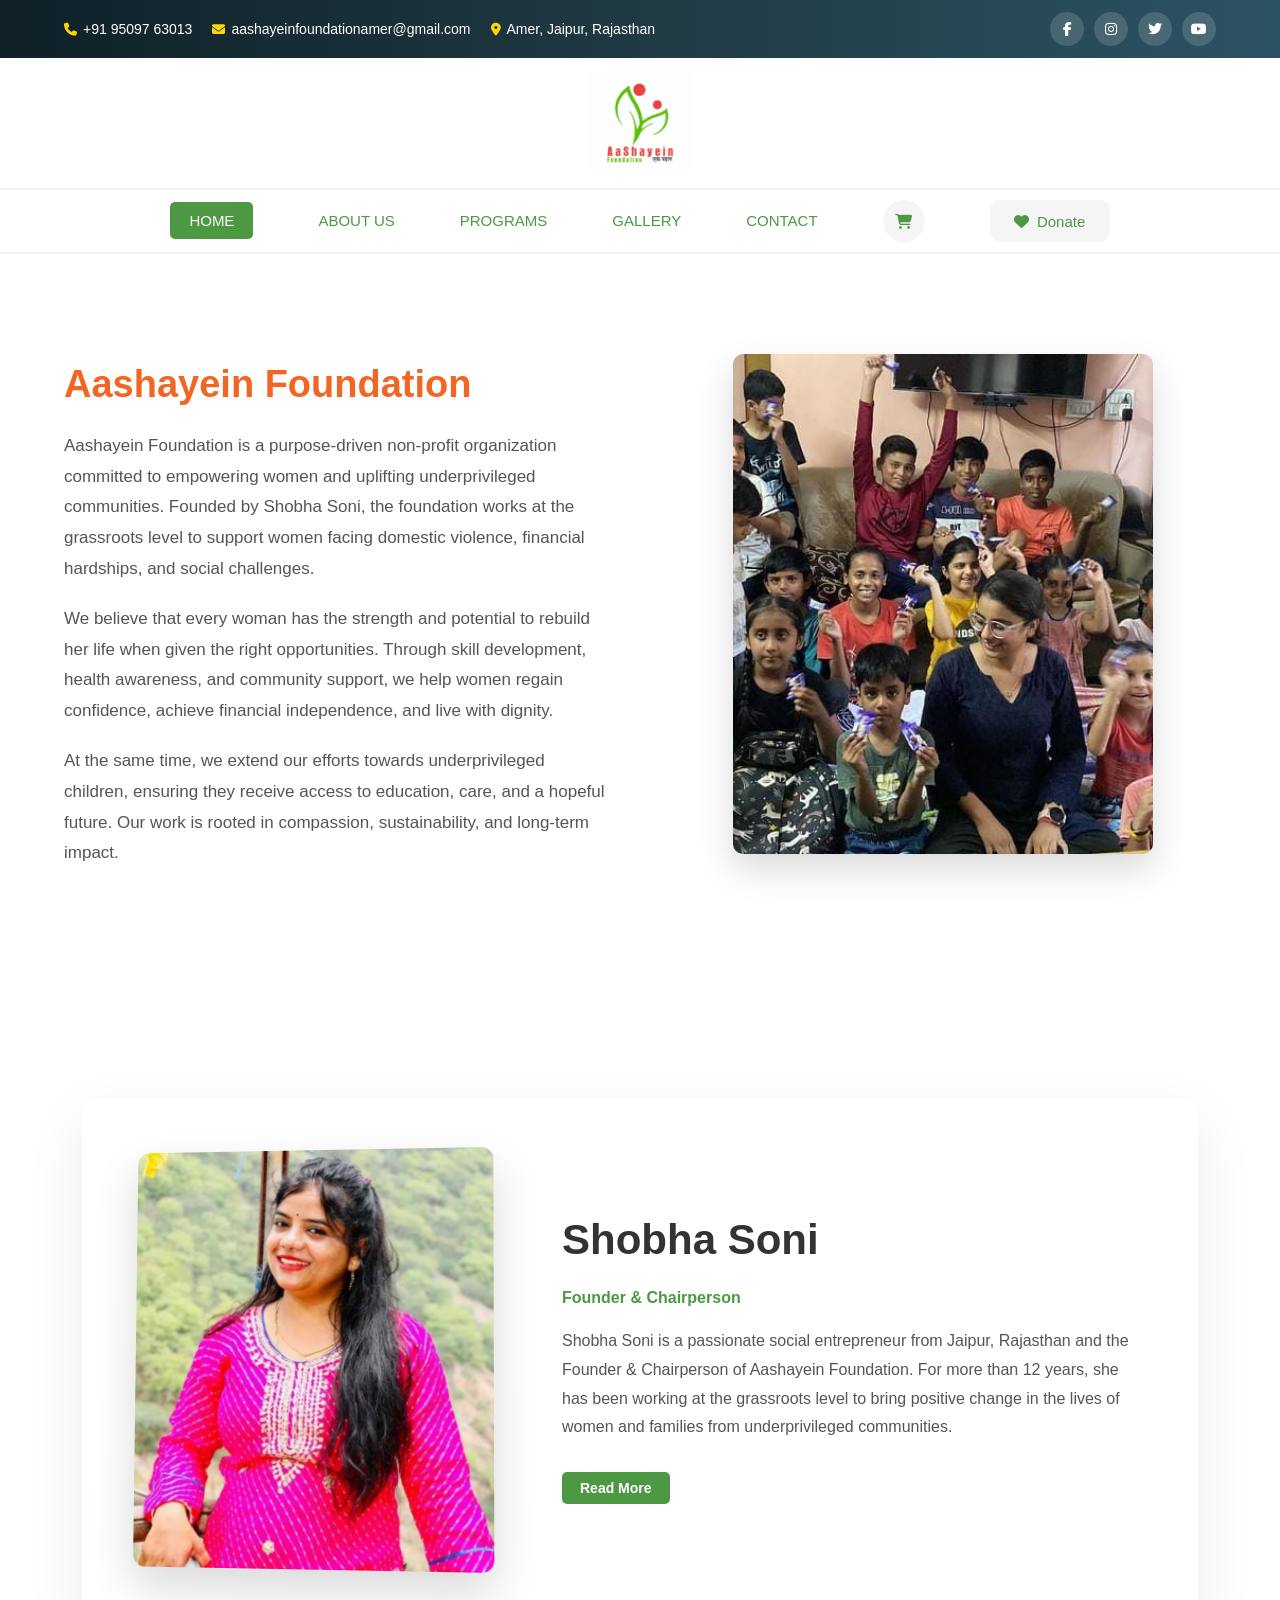
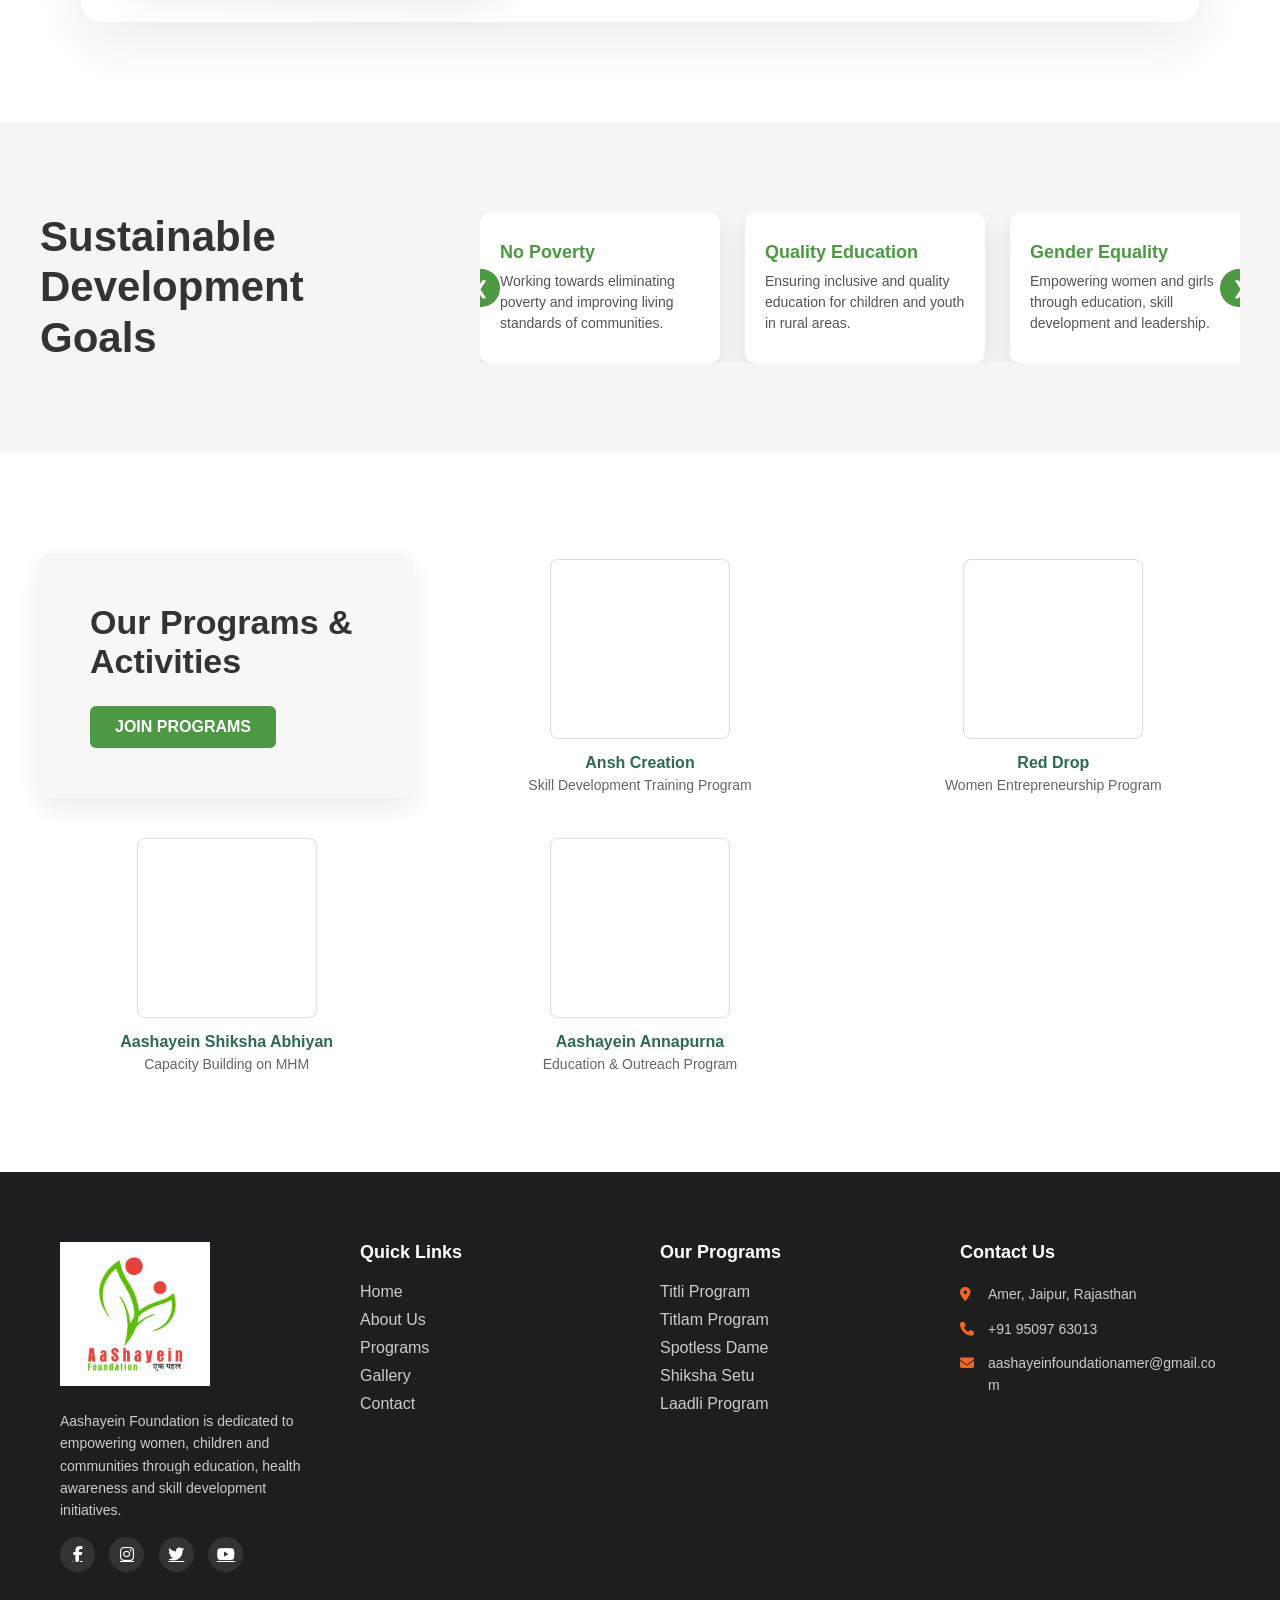
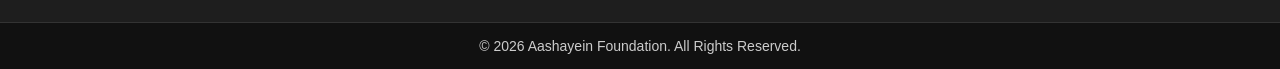
==== index.html @ 12fef81e "sample update" ====
<!DOCTYPE html>
<html lang="en">
<head>
    <meta charset="UTF-8">
    <title>NGO Website</title>
    <meta name="viewport" content="width=device-width, initial-scale=1.0">

    <!-- Google Font -->
    <link href="https://fonts.googleapis.com/css2?family=Inter:wght@400;500;600&display=swap" rel="stylesheet">

    <!-- Font Awesome -->
    <link rel="stylesheet" href="https://cdnjs.cloudflare.com/ajax/libs/font-awesome/6.5.0/css/all.min.css">

    <!-- External CSS -->
    <link rel="stylesheet" href="css/style.css">
</head>

<body>

    <!-- ================= TOP BAR START ================= -->
    <div class="topbar">
        <div class="container">

            <div class="topbar-left">
                <a href="tel:+919509763013" class="top-link">
                    <i class="fas fa-phone"></i>
                    <span>+91 95097 63013</span>
                </a>

                <a href="mailto:aashayeinfoundationamer@gmail.com" class="top-link">
                    <i class="fas fa-envelope"></i>
                    <span>aashayeinfoundationamer@gmail.com</span>
                </a>

                <a href="https://www.google.com/maps/place/AaSHAYEIN+FOUNDATION+AMER"
                   target="_blank"
                   class="top-link">
                    <i class="fas fa-location-dot"></i>
                    <span>Amer, Jaipur, Rajasthan</span>
                </a>
            </div>

            <div class="topbar-right">
                <a href="#" class="social-btn facebook">
                    <i class="fab fa-facebook-f"></i>
                </a>
                <a href="#" class="social-btn instagram">
                    <i class="fab fa-instagram"></i>
                </a>
                <a href="#" class="social-btn twitter">
                    <i class="fab fa-twitter"></i>
                </a>
                <a href="#" class="social-btn youtube">
                    <i class="fab fa-youtube"></i>
                </a>
            </div>

        </div>
    </div>
    <!-- ================= TOP BAR END ================= -->


    <!-- ================= CENTER LOGO SECTION ================= -->
    <section class="logo-section">
        <div class="container">
            <div class="logo-wrapper">
                <a href="index.html">
                    <img src="images/Aashayein Foundation logo.jpeg" alt="NGO Logo">
                </a>
            </div>
        </div>
    </section>

    <!-- ================= DIVIDER LINE ================= -->
    <div class="logo-divider"></div>


    <!-- ================= NAVBAR START ================= -->
    <nav class="main-navbar">
        <div class="nav-container">

            <!-- Navigation Links -->
            <ul class="nav-links" id="navLinks">

                <li><a href="index.html" class="active">HOME</a></li>

                <li><a href="about.html">ABOUT US</a></li>

                <!-- Programs Dropdown -->
                <li class="dropdown">
                    <a href="#" class="dropdown-toggle">PROGRAMS</a>

                    <ul class="dropdown-menu">
                        <li><a href="education.html">Education</a></li>
                        <li><a href="skill development.html">Skill Development</a></li>
                        <li><a href="women entrepreneurship.html">Women Entrepreneurship</a></li>
                        <li><a href="titlam.html">Titlam</a></li>
                        <li><a href="health.html">Health</a></li>
                        <li><a href="nutrition.html">Nutrition</a></li>
                        <li><a href="safety.html">Safety</a></li>
                    </ul>
                </li>

                <li><a href="gallery.html">GALLERY</a></li>

                <li><a href="contact.html">CONTACT</a></li>

                <!-- Cart Button -->
                <li>
                    <a href="https://yourcartwebsite.com"
                       target="_blank"
                       class="btn-cart">
                        <i class="fas fa-shopping-cart"></i>
                    </a>
                </li>

                <!-- Donate Button -->
                <li>
                    <a href="donate.html" class="btn-donate">
                        <i class="fas fa-heart"></i>
                        <span>Donate</span>
                    </a>
                </li>

            </ul>

            <!-- Mobile Toggle (MUST BE OUTSIDE UL) -->
            <div class="hamburger" id="hamburger">
                <span></span>
                <span></span>
                <span></span>
            </div>

        </div>
    </nav>
    <!-- ================= NAVBAR END ================= -->


    <!-- ================= DIVIDER LINE ================= -->
    <div class="logo-divider"></div>
    <!-- ================= ABOUT SANSTHA START ================= -->

<section class="about-sanstha">

    <div class="container about-wrapper">

     <!-- Left Description -->
<div class="about-description">

    <h2>Aashayein Foundation</h2>

    <p>
       Aashayein Foundation is a purpose-driven non-profit organization committed to empowering women and uplifting underprivileged communities.
        Founded by Shobha Soni, the foundation works at the grassroots level to support women facing domestic violence, 
        financial hardships, and social challenges.
    </p>

    <p>
      We believe that every woman has the strength and potential to rebuild her life when given the right opportunities.
       Through skill development, health awareness, and community support,
       we help women regain confidence, achieve financial independence, and live with dignity.
    </p>

    <p>
       At the same time, we extend our efforts towards underprivileged children, 
       ensuring they receive access to education, 
       care, and a hopeful future. Our work is rooted in compassion,
        sustainability, and long-term impact.
    </p>

</div>
        <!-- Right Image -->
        <div class="about-image">

            <img src="images/Gallery 14.jpeg" alt="PraveenLata Sansthan">

        </div>

    </div>

</section>

<!-- ================= ABOUT SANSTHA END ================= -->
<!-- ================= FOUNDER SECTION START ================= -->
<section class="founder-section">

    <div class="container founder-container">

        <!-- Founder Image -->
        <div class="founder-image">
            <img src="images/Founder photo.jpeg" alt="">
        </div>

        <!-- Founder Content -->
        <div class="founder-content">

            <h2>Shobha Soni</h2>
            <h4>Founder & Chairperson</h4>

            <p>
                Shobha Soni is a passionate social entrepreneur from Jaipur, Rajasthan 
                and the Founder & Chairperson of Aashayein Foundation. For more than 
                12 years, she has been working at the grassroots level to bring positive 
                change in the lives of women and families from underprivileged communities.
            </p>

            <!-- Hidden More Content -->
            <div class="more-text" id="moreText">

                <p>
                    As a certified MHM (Menstrual Hygiene Management) trainer and a 
                    dedicated social worker, she has consistently focused on empowering 
                    women by creating opportunities for skill development and livelihood. 
                    Through the initiatives of the foundation, many women have received 
                    training in stitching, embroidery, painting, knitting, and various 
                    creative crafts that help them become financially independent.
                </p>

                <p>
                    Her work is not only about teaching skills, but also about building 
                    confidence among women so they can stand on their own feet and support 
                    their families. By combining traditional skills with new opportunities, 
                    she has helped many women turn their talents into sustainable sources 
                    of income.
                </p>

                <p>
                    Under her leadership, Aashayein Foundation continues to create a 
                    supportive platform where women can learn, grow, and build a better 
                    future. Her vision is to strengthen communities by uplifting women 
                    socially and economically, ensuring that every woman gets the 
                    opportunity to live with dignity and self-respect.
                </p>

            </div>

            <!-- Read More Button -->
            <button class="read-btn" id="readBtn">Read More</button>

        </div>

    </div>

</section>
<!-- ================= FOUNDER SECTION END ================= -->
 <!-- ================= SDG SECTION START ================= -->

<section class="sdg-section">

<div class="sdg-container">

    <!-- Left Title -->
    <div class="sdg-left">

        <h2>
            Sustainable <br>
            Development <br>
            Goals
        </h2>

    </div>


    <!-- Right Slider -->
    <div class="sdg-slider">

        <button class="sdg-btn prev">&#10094;</button>

        <div class="sdg-track" id="sdgTrack">

            <!-- CARD 1 -->
            <div class="sdg-card">

                <h3>No Poverty</h3>

                <p>
                Working towards eliminating poverty and 
                improving living standards of communities.
                </p>

            </div>


            <!-- CARD 2 -->
            <div class="sdg-card">

                <h3>Quality Education</h3>

                <p>
                Ensuring inclusive and quality education 
                for children and youth in rural areas.
                </p>

            </div>


            <!-- CARD 3 -->
            <div class="sdg-card">

                <h3>Gender Equality</h3>

                <p>
                Empowering women and girls through 
                education, skill development and leadership.
                </p>

            </div>


            <!-- CARD 4 -->
            <div class="sdg-card">

                <h3>Good Health</h3>

                <p>
                Promoting health awareness, sanitation 
                and access to healthcare services.
                </p>

            </div>


            <!-- CARD 5 -->
            <div class="sdg-card">

                <h3>Sustainable Communities</h3>

                <p>
                Building resilient communities with 
                sustainable livelihood opportunities.
                </p>

            </div>

        </div>

        <button class="sdg-btn next">&#10095;</button>

    </div>

</div>

</section>

<!-- ================= SDG SECTION END ================= -->
 <!-- ================= PROGRAMS SECTION START ================= -->

<section class="programs-section">

<div class="programs-container">

    <!-- LEFT TITLE CARD -->

    <div class="program-title-card">

        <h2>Our Programs & Activities</h2>

        <a href="#" class="program-btn">JOIN PROGRAMS</a>

    </div>


    <!-- PROGRAM CARD 1 -->

    <div class="program-card">

        <a href="titli.html">

        <div class="program-img">
            <img src="img/img-1.jpg" alt="">
        </div>

        <h3> Ansh Creation</h3>
        <p>Skill Development Training Program</p>

        </a>

    </div>


    <!-- PROGRAM CARD 2 -->

    <div class="program-card">

        <a href="titlam.html">

        <div class="program-img">
            <img src="img/programs/titlam.png" alt="">
        </div>

        <h3>Red Drop</h3>
        <p>Women Entrepreneurship Program</p>

        </a>

    </div>


    <!-- PROGRAM CARD 3 -->

    <div class="program-card">

        <a href="spotless.html">

        <div class="program-img">
            <img src="img/programs/spotless.png" alt="">
        </div>

        <h3>Aashayein Shiksha Abhiyan </h3>
        <p>Capacity Building on MHM</p>

        </a>

    </div>


    <!-- PROGRAM CARD 4 -->

    <div class="program-card">

        <a href="laadli.html">

        <div class="program-img">
            <img src="img/programs/laadli.png" alt="">
        </div>

        <h3>Aashayein Annapurna </h3>
        <p>Education & Outreach Program</p>

        </a>

    </div>


    <!-- PROGRAM CARD 5

    <div class="program-card">

        <a href="merapad.html">

        <div class="program-img">
            <img src="img/programs/merapad.png" alt="">
        </div>

        <h3>MERA PAD</h3>
        <p>Innovative Cloth Pads</p>

        </a>

    </div> -->


    <!-- PROGRAM CARD 6 -->

    <!-- <div class="program-card">

        <a href="shiksha.html">

        <div class="program-img">
            <img src="img/programs/shiksha.png" alt="">
        </div>

        <h3>SHIKSHA SETU</h3>
        <p>Education Guidance & Mentorship</p>

        </a>

    </div> -->

</div>

</section>

<!-- ================= PROGRAMS SECTION END ================= -->
 <!-- ================= FEATURED IN SECTION ================= -->
<!-- 
<section class="featured-section">

<div class="container">

    <h2 class="featured-title">Featured In</h2>

    <div class="logo-slider">

        <div class="logo-track"> -->

            <!-- Logos -->

            <!-- <div class="logo-item">
                <img src="images/contact us.jpg" alt="">
            </div>

            <div class="logo-item">
                 <img src="img/img-1.jpg" alt="">
            </div>

            <div class="logo-item">
               <img src="img/img-1.jpg" alt="">
            </div>

            <div class="logo-item">
               <img src="img/img-1.jpg" alt="">
            </div>

            <div class="logo-item">
                <img src="img/media/dainik.png" alt="">
            </div> -->

            <!-- duplicate logos for smooth infinite scroll -->

            <!-- <div class="logo-item">
                <img src="img/img-1.jpg" alt="">
            </div>

            <div class="logo-item">
               <img src="img/img-1.jpg" alt="">
            </div>

            <div class="logo-item">
              <img src="img/img-1.jpg" alt="">
            </div>

            <div class="logo-item">
                <img src="img/img-1.jpg" alt="">
            </div>

            <div class="logo-item">
            <img src="img/img-1.jpg" alt="">        
            </div>

        </div>

    </div>

</div>

</section> -->

<!-- ================= FEATURED IN END ================= -->
 <!-- ================= ACTIVITIES AT A GLANCE ================= -->

<!-- <section class="activities-section">

<div class="activities-container"> -->

    <!-- LEFT SIDE -->
    <!-- <div class="activities-left">

        <h2 class="media-title">Media at a Glance</h2>

        <a href="media.html" class="view-more-btn">VIEW MORE</a>

    </div> -->


    <!-- RIGHT SIDE -->
    <!-- <div class="activities-right">

        <h2 class="activities-title">Activities at a Glance</h2> -->


        <!-- CARD 1 -->
        <!-- <a href="titli.html" class="activity-card">

            <div class="activity-image">
                <img src="img/img-1.jpg" alt="">
            </div>

            <div class="activity-text">
                Titli Skill Development & Women Entrepreneurship Program
            </div>

        </a> -->


        <!-- CARD 2 -->
        <!-- <a href="education.html" class="activity-card">

            <div class="activity-image">
                <img src="img/img-1.jpg" alt="">
            </div>

            <div class="activity-text">
                Education can change life
            </div>

        </a> -->


        <!-- CARD 3 -->
        <!-- <a href="spotless.html" class="activity-card">

            <div class="activity-image">
                <img src="img/img-1.jpg" alt="">
            </div>

            <div class="activity-text">
                Spotless Dame Transforming Lives of Women
            </div>

        </a>


    </div>

</div>

</section> -->
<!-- ================= MEDIA AT A GLANCE ================= -->

<!-- <section class="media-section">

<div class="media-container"> -->

    <!-- Title -->
<!-- <h2 class="media-title">Media at a Glance</h2>     -->


    <!-- Media Cards -->
    <!-- <div class="media-grid"> -->

        <!-- Card 1 -->
        <!-- <a href="media1.html" class="media-card">

            <div class="media-img">
                <img src="img/media/media1.jpg" alt="">
            </div>

            <div class="media-text">
                Titlam grabbed everyone's interest with its product
                "Mera Pad" – By Inc42 Media
            </div>

        </a> -->


        <!-- Card 2 -->
        <!-- <a href="media2.html" class="media-card">

            <div class="media-img">
                <img src="img/media/media2.jpg" alt="">
            </div>

            <div class="media-text">
                We Empower UN SDG Awardee – By DVF Studio at New York
            </div>

        </a> -->


        <!-- Card 3 -->
        <!-- <a href="media3.html" class="media-card">

            <div class="media-img">
                <img src="img/media/media3.jpg" alt="">
            </div>

            <div class="media-text">
                जिन्दगी गैर है मगर भी निकलते रहिये – By Development Files
            </div>

        </a>

    </div> -->


    <!-- View More Button -->
    <!-- <div class="media-btn-wrap">
        <a href="media.html" class="media-btn">VIEW MORE</a>
    </div>

</div>

</section> -->
<!-- ================= FOOTER START ================= -->

<footer class="footer">

<div class="footer-container">

    <!-- COLUMN 1 : ABOUT -->

    <div class="footer-col">

        <img src="images/Aashayein Foundation logo.jpeg" alt="NGO Logo" class="footer-logo">

        <p>
        Aashayein Foundation is dedicated to empowering
        women, children and communities through education,
        health awareness and skill development initiatives.
        </p>

        <!-- Social Icons -->

        <div class="footer-social">

            <a href="#"><i class="fab fa-facebook-f"></i></a>
            <a href="#"><i class="fab fa-instagram"></i></a>
            <a href="#"><i class="fab fa-twitter"></i></a>
            <a href="#"><i class="fab fa-youtube"></i></a>

        </div>

    </div>


    <!-- COLUMN 2 : QUICK LINKS -->

    <div class="footer-col">

        <h3>Quick Links</h3>

        <ul>

            <li><a href="index.html">Home</a></li>
            <li><a href="about.html">About Us</a></li>
            <li><a href="#">Programs</a></li>
            <li><a href="gallery.html">Gallery</a></li>
            <li><a href="contact.html">Contact</a></li>

        </ul>

    </div>


    <!-- COLUMN 3 : PROGRAMS -->

    <div class="footer-col">

        <h3>Our Programs</h3>

        <ul>

            <li><a href="#">Titli Program</a></li>
            <li><a href="#">Titlam Program</a></li>
            <li><a href="#">Spotless Dame</a></li>
            <li><a href="#">Shiksha Setu</a></li>
            <li><a href="#">Laadli Program</a></li>

        </ul>

    </div>


    <!-- COLUMN 4 : CONTACT -->

    <div class="footer-col">

        <h3>Contact Us</h3>

        <!-- Address -->
        <p class="footer-contact">
        <i class="fas fa-map-marker-alt"></i>
        <span>Amer, Jaipur, Rajasthan</span>
        </p>

        <!-- Phone -->
        <p class="footer-contact">
        <i class="fas fa-phone"></i>
        <span>
        <a href="tel:+919509763013">+91 95097 63013</a>
        </span>
        </p>

        <!-- Email -->
        <p class="footer-contact">
        <i class="fas fa-envelope"></i>
        <span>
        <a href="mailto:aashayeinfoundationamer@gmail.com">
        aashayeinfoundationamer@gmail.com
        </a>
        </span>
        </p>

    </div>

</div>


<!-- Bottom Footer -->

<div class="footer-bottom">

<p>
© 2026 Aashayein Foundation. All Rights Reserved.
</p>

</div>

</footer>

<!-- ================= FOOTER END ================= -->

    <!-- JS File -->
    <script src="js/main.js"></script>

</body>
</html>
---- css/style.css ----
/* ===== Reset ===== */
* {
    margin: 0;
    padding: 0;
    box-sizing: border-box;
}

body {
    font-family: 'Inter', sans-serif;

}

/* ===== Top Bar ===== */
.topbar {
    background: linear-gradient(90deg, #0f2027, #203a43, #2c5364);
    padding: 12px 0;
    color: #fff;
    font-size: 14px;
}

.container {
    width: 90%;
    margin: auto;
    display: flex;
    justify-content: space-between;
    align-items: center;
}

/* ===== Left Section ===== */
.topbar-left {
    display: flex;
    flex-wrap: wrap;
    gap: 20px;
}

.top-link {
    display: flex;
    align-items: center;
    gap: 6px;
    text-decoration: none;
    color: #fff;
    transition: 0.3s ease;
    white-space: nowrap;
}

.top-link i {
    color: #ffd700;
    font-size: 13px;
}

.top-link:hover {
    color: #ffd700;
}

/* ===== Right Section ===== */
.topbar-right {
    display: flex;
    gap: 10px;
}

/* ===== Social Buttons ===== */
.social-btn {
    width: 34px;
    height: 34px;
    display: flex;
    align-items: center;
    justify-content: center;
    border-radius: 50%;
    background: rgba(255,255,255,0.15);
    color: #fff;
    text-decoration: none;
    transition: 0.3s ease;
}

.social-btn:hover {
    transform: translateY(-3px);
}

.facebook:hover { background: #1877f2; }
.instagram:hover { background: #e1306c; }
.twitter:hover { background: #1da1f2; }
.youtube:hover { background: #ff0000; }

@media (max-width: 768px) {

    .container {
        flex-direction: column;
        gap: 15px;
        text-align: center;
    }

    .topbar-left {
        justify-content: center;
        gap: 15px;
    }

    .topbar-right {
        justify-content: center;
    }
} 

/* Extra small mobile */

@media (max-width: 480px) {

    .topbar-left {
        flex-direction: column;
        gap: 8px;
    }

    .top-link {
        font-size: 13px;
    } 

    /* Optional: Hide location on very small screens */
     .topbar-left a:last-child {
        display: none;
    }
} 


/* Hide Top Bar On Mobile */
/* 
@media (max-width: 768px) {
    .topbar {
        display: none;
    }
} */
/* ============================= */
/* CENTER LOGO SECTION */
/* ============================= */

.logo-section {
    width: 100%;
    padding: 15px 0;
    background: #ffffff;
}

/* Make container full width for this section only */
.logo-section .container {
    max-width: 100%;
    width: 100%;
    margin: 0 auto;
}

/* TRUE CENTER ALIGN */
.logo-wrapper {
    width: 100%;
    display: flex;
    justify-content: center;   /* horizontal center */
    align-items: center;       /* vertical center */
}

/* Desktop size */
.logo-wrapper img {
    height: 100px;             /* adjust if needed */
    width: auto;
    display: block;
}

/* Mobile size */
@media (max-width: 768px) {
    .logo-wrapper img {
        height: 70px;
    }
}
/* ============================= */
/* LOGO DIVIDER LINE */
/* ============================= */
.logo-divider {
    width: 100%;
    height: 2px;
    background: #f0f0f0;
}

/* Hide divider on mobile devices */
@media (max-width: 768px) {
    .logo-divider {
        display: none;   /* Divider will not appear on mobile */
    }
}
/* =================================================== */
/* ================= MAIN NAVBAR ===================== */
/* =================================================== */

.main-navbar {
    width: 100%;
    background: #ffffff;
    padding: 10px 0;
    position: relative;
}

/* Center container */
.nav-container {
    width: 100%;
    display: flex;
    justify-content: center;   /* Center menu */
    align-items: center;
    position: relative;
}

/* =================================================== */
/* ================= NAV LINKS ======================= */
/* =================================================== */

.nav-links {
    display: flex;
    list-style: none;
    gap: 65px;                 /* Space between menu items */
    align-items: center;
}

.nav-links li {
    position: relative;        /* Needed for dropdown positioning */
}

/* Base link style */
.nav-links li a {
    position: relative;        /* Needed for underline */
    text-decoration: none;
    font-size: 15px;
    font-weight: 500;
    color: #4c9843;            /* NGO primary green */
    padding: 5px 0;
    transition: color 0.3s ease;
}

/* Color change on hover */
.nav-links li a:hover {
    color: #ff6b00;            /* NGO orange */
}

/* ================= NAVBAR ACTIVE LINK ================= */

.nav-links a.active{
     color:#ffffff;
     background:#4c9843;
     padding:10px 19px;
     border-radius:5px;
     -webkit-border-radius:5px;
     -moz-border-radius:5px;
     -ms-border-radius:5px;
     -o-border-radius:5px;
}
/* =================================================== */
/* ============ UNDERLINE HOVER EFFECT =============== */
/* =================================================== */

.nav-links li a::after {
    content: "";
    position: absolute;
    left: 0;
    bottom: -6px;                      /* Space below text */
    width: 0;
    height: 2px;
    background: linear-gradient(90deg, #4c9843, #ff6b00);
    transition: width 0.3s ease;
}

/* Show underline on hover */
.nav-links li a:hover::after {
    width: 100%;
}

/* Remove underline from special buttons */
.btn-donate::after,
.btn-cart::after {
    display: none;
}

/* =================================================== */
/* ================= DROPDOWN MENU =================== */
/* =================================================== */

.dropdown-menu {
    position: absolute;
    top: 140%;                  /* Gap between navbar and dropdown */
    left: 50%;
    transform: translateX(-50%) translateY(15px);
    width: 240px;
    background: #ffffff;
    border-radius: 10px;
    padding: 15px 0;
    box-shadow: 0 12px 30px rgba(0,0,0,0.08);

    opacity: 0;
    visibility: hidden;

    transition: all 0.3s ease;
    z-index: 999;
}

.dropdown-menu li {
    list-style: none;
}

.dropdown-menu li a {
    display: block;
    padding: 10px 22px;
    font-size: 14px;
    color: #444;
    transition: 0.3s;
}

.dropdown-menu li a:hover {
    background: #f7f7f7;
    color: #ff6b00;
}

/* Show dropdown smoothly */
.dropdown:hover .dropdown-menu {
    opacity: 1;
    visibility: visible;
    transform: translateX(-50%) translateY(0);
}

/* =================================================== */
/* ================= CART BUTTON ===================== */
/* =================================================== */

.btn-cart {
    position: relative;
    display: inline-flex;
    align-items: center;
    justify-content: center;
    width: 42px;
    height: 42px;
    border-radius: 50%;
    background: #f5f5f5;
    color: #333;
    font-size: 16px;
    transition: all 0.3s ease;
}

/* Cart Hover Effect */
.btn-cart:hover {
    background: #4c9843;   /* NGO green */
    color: #fff;
    transform: translateY(-3px) scale(1.05);
    box-shadow: 0 8px 18px rgba(76,152,67,0.3);
}

/* Cart Count Badge */
.cart-count {
    position: absolute;
    top: -5px;
    right: -5px;
    background: #b6806f;
    color: #fff;
    font-size: 11px;
    padding: 3px 6px;
    border-radius: 50%;
}
/* =================================================== */
/* ================= DONATE BUTTON =================== */
/* =================================================== */

.btn-donate {

    display: inline-flex;          /* Keep icon + text aligned in one row */
    align-items: center;           /* Vertical center alignment */
    justify-content: center;       /* Horizontal center alignment */
    gap: 8px;                      /* Space between heart icon and text */

    height: 42px;                  /* Same height as cart button */
    min-width: 120px;              /* Ensures button doesn’t look compressed */
    padding: 0 20px;               /* Left-right spacing for better width balance */

    border-radius: 10px;           /* Rounded corners (corporate style) */
    background: #f5f5f5;           /* Default background color */
    color: #ffffff;                /* Text color */

    font-size: 14px;               /* Font size */
    font-weight: 600;              /* Slightly bold for emphasis */

    transition: all 0.3s ease;     /* Smooth animation for hover effect */
    text-decoration: none;         /* Remove underline */
}

/* Remove default navbar underline animation */
.btn-donate::after {
    display: none;
}

/* ================= HOVER EFFECT ================= */

.btn-donate:hover {

    background: #4c9843;           /* Change background on hover (NGO green) */
    transform: translateY(-2px);   /* Slight lift effect */
}

/* ================= CLICK / ACTIVE EFFECT ================= */

.btn-donate:active {
    transform: translateY(0);      /* Press-down feel when clicked */
}
/* =================================================== */
/* ================= HAMBURGER ======================= */
/* =================================================== */

.hamburger {
    display: none;
    flex-direction: column;
    gap: 5px;
    position: absolute;
    right: 20px;
    cursor: pointer;
}

.hamburger span {
    width: 25px;
    height: 3px;
    background: #333;
    border-radius: 3px;
}

/* =================================================== */
/* ================= MOBILE DESIGN =================== */
/* =================================================== */

@media (max-width: 992px) {

   .nav-container {
    justify-content: space-between;
    padding: 0 20px;
}

    .nav-links {
        position: absolute;
        top: 70px;
        left: 0;
        width: 100%;
        flex-direction: column;
        background: #fff;
        padding: 30px 0;
        display: none;
        gap: 25px;
        box-shadow: 0 10px 20px rgba(0,0,0,0.08);
    }

    .nav-links.active {
        display: flex;
    }

    /* Make dropdown stacked in mobile */
    .dropdown-menu {
        position: static;
        transform: none;
        opacity: 1;
        visibility: visible;
        box-shadow: none;
        padding-top: 10px;
        display: none;
        width: 100%;
    }

    .dropdown.active .dropdown-menu {
        display: block;
    }

    .hamburger {
        display: flex;
    }
}
/* ================================= */
/* ABOUT SANSTHA SECTION */
/* ================================= */

.about-sanstha{
    padding:100px 0;
    background:#ffffff;
}

/* Layout */

.about-wrapper{

    display:flex;

    align-items:center;

    gap:60px;

}

/* Description */

.about-description{

    flex:1;

}

.about-description h2{

    font-size:38px;

    color:#f26522;

    margin-bottom:25px;

}

.about-description p{

    font-size:17px;

    line-height:1.9;

    color:#555;

    margin-bottom:18px;

}

/* Image */

.about-image{

    flex:1;

    text-align:center;

}

.about-image img{

    width:100%;

    max-width:420px;

    height:320px;

    object-fit:cover;

    border-radius:12px;

    box-shadow:0 12px 30px rgba(0,0,0,0.15);

    transition:all 0.4s ease;

}

/* Hover Effect */

.about-image img:hover{

    transform:scale(1.05);

    box-shadow:0 20px 40px rgba(0,0,0,0.25);

}

/* ================================= */
/* MOBILE */
/* ================================= */

@media(max-width:768px){

.about-wrapper{

    flex-direction:column;

    text-align:center;

}

.about-description h2{

    font-size:30px;

}

.about-image img{

    height:260px;

}

}
/* ================================= */
/* FOUNDER SECTION PREMIUM */
/* ================================= */

.founder-section{
    padding:100px 0;
    background:linear-gradient(135deg,#fafafa,#f3f7f2);
}

/* Layout */

.founder-container{
    display:flex;
    align-items:center;
    gap:70px;

    background:#ffffff;

    padding:50px;

    border-radius:18px;

    box-shadow:0 20px 60px rgba(0,0,0,0.08);

    transition:all 0.4s ease;
}

/* Floating card hover */

.founder-container:hover{

    transform:translateY(-6px);

    box-shadow:0 30px 80px rgba(0,0,0,0.12);

}


/* ================================= */
/* FOUNDER IMAGE */
/* ================================= */

.founder-image{
    flex:1;
    max-width:360px;

    perspective:1200px;
}

.founder-image img{

    width:100%;
    height:540px;

    object-fit:cover;

    border-radius:18px;

    transform:rotateY(-6deg) rotateX(3deg);

    box-shadow:
        0 30px 60px rgba(0,0,0,0.25),
        0 15px 25px rgba(0,0,0,0.15);

    transition:all 0.5s ease;

}

/* Hover 3D */

.founder-image img:hover{

    transform:rotateY(0deg) rotateX(0deg) scale(1.05);

    box-shadow:
        0 40px 80px rgba(0,0,0,0.35),
        0 20px 40px rgba(0,0,0,0.2);

}


/* ================================= */
/* FOUNDER CONTENT */
/* ================================= */

.founder-content{
    flex:1.2;
}

.founder-content h2{

    font-size:34px;

    color:#f26522;

    margin-bottom:10px;

    font-weight:700;
}

.founder-content h4{

    font-size:16px;

    color:#4c9843;

    margin-bottom:20px;

    font-weight:600;
}

.founder-content p{

    font-size:16px;

    line-height:1.8;

    color:#555;

    margin-bottom:15px;
}

/* Hidden content */

.more-text{
    display:none;
}


/* ================================= */
/* READ BUTTON */
/* ================================= */

.read-btn{

    padding:10px 22px;

    background:#4c9843;

    color:#fff;

    border:none;

    border-radius:25px;

    font-size:14px;

    font-weight:600;

    cursor:pointer;

    transition:all 0.3s ease;
}

.read-btn:hover{

    background:#f26522;

    transform:translateY(-2px);

}


/* ================================= */
/* MOBILE */
/* ================================= */

@media(max-width:768px){

.founder-container{

    flex-direction:column;

    text-align:center;

    padding:35px;

}

/* Description first */

.founder-content{
    order:1;
}

/* Image below */

.founder-image{
    order:2;
    margin-top:25px;
}

.founder-image img{
    height:380px;
}

}
/* ================================= */
/* SDG SECTION */
/* ================================= */

.sdg-section{
padding:90px 20px;
background:#f5f5f5;
}

/* Layout */

.sdg-container{

display:flex;

align-items:center;

gap:60px;

max-width:1200px;

margin:auto;

}

/* Left Title */

.sdg-left{
flex:1;
}

.sdg-left h2{

font-size:42px;

font-weight:700;

line-height:1.2;

color:#333;

}

/* Slider */

.sdg-slider{

position:relative;

overflow:hidden;

flex:2;

}

/* Track */

.sdg-track{

display:flex;

gap:25px;

transition:transform 0.5s ease;

}


/* ================================= */
/* SDG CARD */
/* ================================= */

.sdg-card{

min-width:240px;

height:150px;

background:#ffffff;

border-radius:10px;

padding:20px;

display:flex;

flex-direction:column;

justify-content:center;

box-shadow:0 10px 25px rgba(0,0,0,0.08);

transition:0.35s;

}

/* Title */

.sdg-card h3{

font-size:18px;

font-weight:600;

margin-bottom:8px;

color:#4c9843;

}

/* Description */

.sdg-card p{

font-size:14px;

color:#555;

line-height:1.5;

}


/* Hover */

.sdg-card:hover{

transform:translateY(-8px);

box-shadow:0 18px 35px rgba(0,0,0,0.15);

}


/* ================================= */
/* Buttons */
/* ================================= */

.sdg-btn{

position:absolute;

top:50%;

transform:translateY(-50%);

background:#4c9843;

color:#fff;

border:none;

width:38px;

height:38px;

cursor:pointer;

z-index:2;

border-radius:50%;

font-size:18px;

}

.prev{
left:-18px;
}

.next{
right:-18px;
}


/* ================================= */
/* TABLET RESPONSIVE */
/* ================================= */

@media(max-width:992px){

.sdg-container{

flex-direction:column;

text-align:center;

gap:40px;

}

.sdg-left h2{

font-size:34px;

}

.sdg-slider{

width:100%;

}

}

/* ================================= */
/* MOBILE RESPONSIVE */
/* SDG SECTION - donate.html */
/* ================================= */

@media(max-width:600px){

.sdg-section{
padding:60px 15px;
}

.sdg-left h2{
font-size:28px;
line-height:1.3;
}

/* Slider adjustments */

.sdg-slider{
width:100%;
overflow-x:auto;
scroll-behavior:smooth;
}

/* Hide arrows on mobile */

.sdg-btn{
display:none;
}

/* Track scrollable */

.sdg-track{
gap:15px;
padding-bottom:10px;
}

/* SQUARE CARD */

.sdg-card{

min-width:160px;

height:160px;

padding:15px;

flex-shrink:0;

display:flex;

flex-direction:column;

justify-content:center;

text-align:center;

}

/* Hide scrollbar */

.sdg-slider::-webkit-scrollbar{
display:none;
}

}
/* ================================= */
/* PROGRAMS SECTION */
/* ================================= */

.programs-section{

padding:100px 0;

background:#ffffff;

}

/* Container */

.programs-container{

max-width:1200px;

margin:auto;

display:grid;

grid-template-columns:repeat(3,1fr);

gap:40px;

align-items:center;

}

/* TITLE CARD */

.program-title-card{

background:#f7f7f7;

padding:50px;

border-radius:12px;

box-shadow:0 10px 25px rgba(0,0,0,0.08);

}

.program-title-card h2{

font-size:34px;

margin-bottom:25px;

color:#333;

}

.program-btn{

display:inline-block;

padding:12px 25px;

background:#4c9843;

color:#fff;

text-decoration:none;

border-radius:6px;

font-weight:600;

transition:0.3s;

}

.program-btn:hover{

background:#f26522;

}

/* PROGRAM CARD */

.program-card{

text-align:center;

}

.program-card a{

text-decoration:none;

color:inherit;

}

/* IMAGE */

.program-img{

width:180px;

height:180px;

margin:auto;

border:1px solid #ddd;

display:flex;

align-items:center;

justify-content:center;

border-radius:8px;

background:#fff;

transition:0.4s;

}

.program-img img{

width:70%;

}

/* Hover */

.program-card:hover .program-img{

transform:translateY(-8px);

box-shadow:0 15px 35px rgba(0,0,0,0.15);

}

/* Title */

.program-card h3{

font-size:16px;

margin-top:15px;

color:#2d6a4f;

}

/* Text */

.program-card p{

font-size:14px;

color:#666;

margin-top:5px;

}

/* ================================= */
/* MOBILE */
/* ================================= */

@media(max-width:992px){

.programs-container{

grid-template-columns:1fr 1fr;

}

}

@media(max-width:600px){

.programs-container{

grid-template-columns:1fr;

}

.program-title-card{

text-align:center;

}

}
/* ================= FEATURED SECTION ================= */

.featured-section{

padding:80px 20px;

background:#ffffff;

text-align:center;

}

/* Title */

.featured-title{

font-size:36px;

margin-bottom:50px;

color:#f26522;

font-weight:700;

}

/* Slider container */

.logo-slider{

overflow:hidden;

position:relative;

width:100%;

}

/* Logo track */

.logo-track{

display:flex;

align-items:center;

gap:80px;

animation:scrollLogos 25s linear infinite;

}

/* Each logo */

.logo-item{

min-width:150px;

display:flex;

align-items:center;

justify-content:center;

}

/* Logo image */

.logo-item img{

max-width:120px;

height:auto;

opacity:0.85;

transition:0.3s ease;

}

/* Hover effect (desktop) */

.logo-item img:hover{

opacity:1;

transform:scale(1.1);

}

/* Scrolling animation */

@keyframes scrollLogos{

0%{
transform:translateX(0);
}

100%{
transform:translateX(-50%);
}

}

/* Pause slider on hover */

.logo-slider:hover .logo-track{

animation-play-state:paused;

}


/* ================= TABLET RESPONSIVE ================= */

@media(max-width:992px){

.featured-title{

font-size:30px;

}

.logo-track{

gap:55px;

}

.logo-item{

min-width:120px;

}

.logo-item img{

max-width:95px;

}

}


/* ================= MOBILE RESPONSIVE ================= */

@media(max-width:600px){

.featured-section{

padding:60px 15px;

}

/* Title smaller */

.featured-title{

font-size:24px;

margin-bottom:35px;

}

/* Reduce gap */

.logo-track{

gap:35px;

animation-duration:18s; /* smoother on mobile */

}

/* Smaller logos */

.logo-item{

min-width:85px;

}

.logo-item img{

max-width:65px;

opacity:0.9;

}

/* Disable hover zoom on mobile */

.logo-item img:hover{

transform:none;

}

}
/* ================= ACTIVITIES SECTION ================= */

.activities-section{

padding:90px 20px;

background:linear-gradient(90deg,#2b2b2b,#3f3f3f);

color:#fff;

}

/* Layout */

.activities-container{

max-width:1200px;

margin:auto;

display:flex;

align-items:center;

gap:60px;

}

/* LEFT SIDE */

.activities-left{

flex:1;

text-align:center;

}

.media-title{

font-size:36px;

color:#ddd;

margin-bottom:30px;

}

/* Button */

.view-more-btn{

display:inline-block;

padding:12px 28px;

background:#4c9843;

color:#fff;

text-decoration:none;

border-radius:6px;

font-weight:600;

transition:0.3s;

}

.view-more-btn:hover{

background:#f26522;

}

/* RIGHT SIDE */

.activities-right{

flex:2;

}

.activities-title{

font-size:34px;

margin-bottom:30px;

color:#f26522;

}

/* Activity Card */

.activity-card{

display:flex;

align-items:center;

background:#fff;

color:#333;

margin-bottom:20px;

text-decoration:none;

border-radius:6px;

overflow:hidden;

transition:0.3s;

}

/* Image */

.activity-image{

width:200px;

height:140px;

flex-shrink:0;

}

.activity-image img{

width:100%;

height:100%;

object-fit:cover;

}

/* Text */

.activity-text{

padding:20px;

font-size:16px;

font-weight:600;

line-height:1.4;

}

/* Hover */

.activity-card:hover{

transform:translateY(-6px);

box-shadow:0 15px 35px rgba(0,0,0,0.25);

}

/* ================= TABLET ================= */

@media(max-width:992px){

.activities-container{

flex-direction:column;

text-align:center;

}

.activities-right{

width:100%;

}

}

/* ================= MOBILE ================= */

@media(max-width:600px){

.activities-title{

font-size:26px;

}

.media-title{

font-size:26px;

}

/* Stack card */

.activity-card{

flex-direction:column;

text-align:center;

}

.activity-image{

width:100%;

height:200px;

}

.activity-text{

padding:15px;

font-size:15px;

}

}
/* ================= MEDIA SECTION ================= */

.media-section{

padding:90px 20px;

background:#f9f9f9;

}

.media-container{

max-width:1200px;

margin:auto;

text-align:center;

}

/* Title */

.media-title{

font-size:36px;

color:#444;

margin-bottom:50px;

font-weight:700;

}

/* Grid */

.media-grid{

display:grid;

grid-template-columns:repeat(3,1fr);

gap:30px;

}

/* Card */

.media-card{

background:#fff;

border-radius:8px;

overflow:hidden;

text-decoration:none;

color:#333;

transition:0.3s;

box-shadow:0 8px 20px rgba(0,0,0,0.08);

}

/* Image */

.media-img{

width:100%;

height:220px;

overflow:hidden;

}

.media-img img{

width:100%;

height:100%;

object-fit:cover;

transition:0.4s;

}

/* Hover */

.media-card:hover img{

transform:scale(1.08);

}

.media-card:hover{

transform:translateY(-5px);

box-shadow:0 18px 40px rgba(0,0,0,0.15);

}

/* Text */

.media-text{

padding:20px;

font-size:15px;

font-weight:500;

line-height:1.5;

}

/* Button */

.media-btn-wrap{

margin-top:40px;

}

.media-btn{

display:inline-block;

padding:12px 30px;

background:#4c9843;

color:#fff;

text-decoration:none;

border-radius:6px;

font-weight:600;

transition:0.3s;

}

.media-btn:hover{

background:#f26522;

}


/* ================= TABLET ================= */

@media(max-width:992px){

.media-grid{

grid-template-columns:repeat(2,1fr);

}

}


/* ================= MOBILE ================= */

@media(max-width:600px){

.media-title{

font-size:26px;

}

.media-grid{

grid-template-columns:1fr;

gap:25px;

}

.media-img{

height:200px;

}

.media-text{

font-size:14px;

padding:15px;

}

}
/* ================= FOOTER ================= */

.footer{

background:#1e1e1e;

color:#ccc;

padding-top:70px;

}

/* Container */

.footer-container{

max-width:1200px;

margin:auto;

display:grid;

grid-template-columns:repeat(4,1fr);

gap:40px;

padding:0 20px 50px;

}

/* Logo */

.footer-logo{

width:150px;

margin-bottom:20px;

}

/* Text */

.footer-col p{

font-size:14px;

line-height:1.6;

}

/* Headings */

.footer-col h3{

color:#fff;

margin-bottom:20px;

font-size:18px;

}

/* Links */

.footer-col ul{

list-style:none;

padding:0;

}

.footer-col ul li{

margin-bottom:10px;

}

.footer-col ul li a{

text-decoration:none;

color:#ccc;

transition:0.3s;

}

.footer-col ul li a:hover{

color:#f26522;

}

/* Social Icons */

.footer-social{

margin-top:15px;

}

.footer-social a{

display:inline-flex;

align-items:center;

justify-content:center;

width:35px;

height:35px;

background:#333;

color:#fff;

margin-right:10px;

border-radius:50%;

transition:0.3s;

}

.footer-social a:hover{

background:#f26522;

}

/* Contact layout fix */

.footer-contact{

display:flex;

align-items:flex-start;

gap:10px;

font-size:14px;

margin-bottom:12px;

}

.footer-contact i{

color:#f26522;

min-width:18px;

margin-top:4px;

}

.footer-contact span{

word-break:break-word;

}

.footer-contact a{

color:#ccc;

text-decoration:none;

}

.footer-contact a:hover{

color:#f26522;

}

/* Bottom footer */

.footer-bottom{

background:#111;

text-align:center;

padding:15px;

font-size:14px;

border-top:1px solid #333;

}


/* ================= TABLET ================= */

@media(max-width:992px){

.footer-container{

grid-template-columns:repeat(2,1fr);

}

}


/* ================= MOBILE ================= */

@media(max-width:600px){

.footer-container{

grid-template-columns:1fr;

text-align:center;

}

.footer-contact{

justify-content:center;

}

.footer-social{

display:flex;

justify-content:center;

}

}

/* ===================================================== */
/* ================= ABOUT.HTML PAGE CSS ================ */
/* File : about.html                                     */
/* ===================================================== */


/* ================= ABOUT SECTION ================= */

.about-section{

padding:90px 20px;

background:#f9f9f9;

}

.about-container{

max-width:1200px;

margin:auto;

text-align:center;

}


/* ================= ABOUT HEADING ================= */

.about-heading{

font-size:42px;

font-weight:700;

color:#333;

margin-bottom:50px;

line-height:1.3;

}


/* ================= ABOUT IMAGE ================= */

.about-image{

width:100%;

margin-bottom:40px;

}

.about-image img{

width:100%;

height:500px;

object-fit:cover;

border-radius:10px;

box-shadow:0 15px 35px rgba(0,0,0,0.15);

transition:0.4s;

}

/* Image Hover Effect */

.about-image img:hover{

transform:scale(1.03);

}


/* ================= ABOUT DESCRIPTION ================= */

.about-description{

max-width:850px;

margin:auto;

}

.about-description p{

font-size:17px;

line-height:1.8;

color:#555;

margin-bottom:20px;

}


/* ================= ABOUT BUTTON ================= */

.about-btn{

display:inline-block;

margin-top:10px;

padding:14px 30px;

background:#4c9843;

color:#fff;

text-decoration:none;

border-radius:6px;

font-weight:600;

transition:0.3s;

}

/* Button Hover */

.about-btn:hover{

background:#f26522;

transform:translateY(-2px);

}


/* ===================================================== */
/* ================= MOBILE RESPONSIVE ================= */
/* ===================================================== */

@media(max-width:768px){

.about-heading{

font-size:28px;

}

.about-image img{

height:300px;

}

.about-description p{

font-size:15px;

}

}

/* ===================================================== */
/* ============ ABOUT PAGE VISION / MISSION CARDS ======= */
/* ===================================================== */

.vision-section{

padding:100px 20px;

background:#ffffff;

}

.vision-container{

max-width:1200px;

margin:auto;

text-align:center;

}

/* Heading */

.vision-heading{

font-size:36px;

margin-bottom:60px;

color:#333;

font-weight:700;

}

/* Grid */

.vision-grid{

display:grid;

grid-template-columns:repeat(4,1fr);

gap:30px;

}


/* Card */

.vision-card{

background:#fff;

padding:40px 25px;

border-radius:10px;

box-shadow:0 10px 30px rgba(0,0,0,0.08);

transition:0.4s;

position:relative;

overflow:hidden;

}

/* Hover effect */

.vision-card:hover{

transform:translateY(-10px);

box-shadow:0 20px 45px rgba(0,0,0,0.15);

}


/* Icon */

.vision-icon{

font-size:45px;

color:#4c9843;

margin-bottom:20px;

transition:0.3s;

}

/* Icon hover */

.vision-card:hover .vision-icon{

transform:scale(1.2);

color:#f26522;

}

/* Title */

.vision-card h3{

font-size:20px;

margin-bottom:15px;

color:#333;

}

/* Text */

.vision-card p{

font-size:15px;

line-height:1.7;

color:#666;

}

/* Decorative line */

.vision-card::after{

content:"";

position:absolute;

bottom:0;

left:0;

width:0;

height:4px;

background:#4c9843;

transition:0.4s;

}

.vision-card:hover::after{

width:100%;

}


/* ================= MOBILE ================= */

@media(max-width:992px){

.vision-grid{

grid-template-columns:repeat(2,1fr);

}

}

@media(max-width:600px){

.vision-grid{

grid-template-columns:1fr;

}

.vision-heading{

font-size:28px;

}

}
/* ===================================================== */
/* =============== ABOUT PAGE FOUNDER SECTION =========== */
/* ===================================================== */

.founder-section{

padding:100px 20px;

background:#ffffff;

}

.founder-container{

max-width:1200px;

margin:auto;

display:flex;

align-items:center;

gap:70px;

}

/* LEFT CONTENT */

.founder-content{

flex:1;

}

.founder-content h2{

font-size:42px;

margin-bottom:25px;

color:#333;

}

.founder-content h2 span{

color:#f26522;

}

.founder-content p{

font-size:16px;

line-height:1.8;

color:#555;

margin-bottom:20px;

}

/* BUTTON */

.founder-btn{

display:inline-block;

margin-top:10px;

padding:12px 28px;

background:#4c9843;

color:#fff;

text-decoration:none;

border-radius:6px;

font-weight:600;

transition:0.3s;

}

.founder-btn:hover{

background:#f26522;

transform:translateY(-2px);

}


/* RIGHT IMAGE */

.founder-image{

flex:1;

}

.founder-image img{

width:100%;

height:420px;

object-fit:cover;

border-radius:12px;

box-shadow:0 20px 45px rgba(0,0,0,0.15);

transition:0.4s;

}

/* IMAGE HOVER */

.founder-image img:hover{

transform:scale(1.05);

}


/* ================= MOBILE ================= */

@media(max-width:768px){

.founder-container{

flex-direction:column;

text-align:center;

}

.founder-image img{

height:300px;

margin-top:30px;

}

.founder-content h2{

font-size:30px;

}

}
/* ===================================================== */
/* ================= TEAM SECTION CSS =================== */
/* ===================================================== */

.team-section{
padding:100px 20px;
background:#f9f9f9;
}

.team-container{
max-width:1200px;
margin:auto;
text-align:center;
}

/* Title */

.team-title{
font-size:36px;
margin-bottom:60px;
color:#333;
}

/* Grid */

.team-grid{
display:grid;
grid-template-columns:repeat(3,1fr);
gap:40px;
}

/* Card */

.team-card{
background:#fff;
padding:30px;
border-radius:10px;
box-shadow:0 10px 25px rgba(0,0,0,0.08);
transition:0.4s;
position:relative;
}

.team-card:hover{
transform:translateY(-8px);
box-shadow:0 18px 40px rgba(0,0,0,0.15);
}

/* Image */

.team-card img{
width:120px;
height:120px;
border-radius:50%;
object-fit:cover;
margin-bottom:15px;
}

/* Name */

.team-card h3{
font-size:20px;
margin-bottom:5px;
}

/* Post */

.team-card h4{
font-size:14px;
color:#4c9843;
margin-bottom:10px;
}

/* Profile icon */

.profile-link{
display:inline-block;
margin-bottom:15px;
color:#0077b5;
font-size:18px;
}

/* Text */

.team-card p{
font-size:14px;
line-height:1.7;
color:#555;
}

/* Hidden text */

.more-text{
display:none;
}

/* Button */

.read-btn{
margin-top:10px;
padding:8px 18px;
border:none;
background:#4c9843;
color:#fff;
border-radius:5px;
cursor:pointer;
}

.read-btn:hover{
background:#f26522;
}

/* Mobile */

@media(max-width:900px){
.team-grid{
grid-template-columns:repeat(2,1fr);
}
}

@media(max-width:600px){
.team-grid{
grid-template-columns:1fr;
}
}
/* ===================================================== */
/* ============ GOALS & LEGAL STATUS SECTION =========== */
/* ===================================================== */

.legal-goals-section{

padding:100px 20px;

background:#f7f7f7;

}

.legal-goals-container{

max-width:1200px;

margin:auto;

display:grid;

grid-template-columns:1fr 1fr;

gap:60px;

align-items:flex-start;

}


/* LEFT SIDE */

.goals-box{

background:#fff;

padding:40px;

border-radius:10px;

box-shadow:0 10px 30px rgba(0,0,0,0.08);

}

.goals-box h2{

margin-bottom:25px;

color:#333;

}

.goals-box ul{

list-style:none;

padding:0;

}

.goals-box li{

margin-bottom:15px;

padding-left:25px;

position:relative;

font-size:15px;

}

/* custom bullet */

.goals-box li::before{

content:"";

width:8px;

height:8px;

background:#f26522;

border-radius:50%;

position:absolute;

left:0;

top:8px;

}


/* RIGHT SIDE */

.documents-box{

background:#fff;

padding:40px;

border-radius:10px;

box-shadow:0 10px 30px rgba(0,0,0,0.08);

}

.documents-box h2{

margin-bottom:25px;

}


/* document card */

.doc-card{

display:flex;

gap:15px;

margin-bottom:20px;

align-items:center;

padding:12px;

border-radius:8px;

transition:0.3s;

}

.doc-card:hover{

background:#f5f5f5;

}


/* preview */

.doc-preview img{

width:70px;

height:90px;

object-fit:cover;

border-radius:4px;

}


/* info */

.doc-info h4{

margin-bottom:5px;

font-size:16px;

}

.doc-info p{

font-size:13px;

color:#666;

margin-bottom:8px;

}


/* button */

.doc-btn{

display:inline-block;

padding:6px 12px;

background:#4c9843;

color:#fff;

text-decoration:none;

font-size:12px;

border-radius:4px;

}

.doc-btn:hover{

background:#f26522;

}


/* MOBILE */

@media(max-width:768px){

.legal-goals-container{

grid-template-columns:1fr;

}

.doc-card{

flex-direction:row;

}

}

/* ========================================= */
/* IMPACT SECTION */
/* ========================================= */

.impact-section{

padding:100px 20px;

background:#f9f9f9;

}

.impact-container{

max-width:1200px;

margin:auto;

}

.impact-title{

text-align:center;

font-size:40px;

margin-bottom:60px;

color:#333;

}

/* ROW */

.impact-row{

display:grid;

grid-template-columns:1fr 1fr;

gap:60px;

align-items:center;

margin-bottom:80px;

}

.impact-row.reverse{

direction:rtl;

}

.impact-row.reverse .impact-content{

direction:ltr;

}

/* IMAGE */

.impact-image{

position:relative;

}

.impact-slider{

position:relative;

width:100%;

height:420px;

overflow:hidden;

border-radius:10px;

}

.impact-slider img{

position:absolute;

width:100%;

height:100%;

object-fit:cover;

opacity:0;

transition:opacity 0.6s;

}

.impact-slider img.active{

opacity:1;

}

/* CONTENT */

.impact-category{

color:#f26522;

margin-bottom:25px;

font-size:22px;

letter-spacing:1px;

}

/* STATS */

.impact-stats{

display:grid;

grid-template-columns:1fr 1fr;

gap:20px;

}

.impact-box{

background:#fff;

padding:20px;

border-radius:8px;

box-shadow:0 8px 25px rgba(0,0,0,0.08);

transition:0.3s;

}

.impact-box:hover{

transform:translateY(-6px);

}

.impact-box h4{

font-size:28px;

color:#4c9843;

margin-bottom:5px;

}

.impact-box p{

font-size:14px;

color:#666;

}


/* MOBILE */

@media(max-width:768px){

.impact-row{

grid-template-columns:1fr;

gap:30px;

}

.impact-slider{

height:300px;

}

.impact-stats{

grid-template-columns:1fr;

}

}

/* ===================================================== */
/* GALLERY PAGE STYLES */
/* File : gallery.html */
/* ===================================================== */

.gallery-section{
padding:100px 20px;
background:#f7f7f7;
}

.gallery-container{
max-width:1200px;
margin:auto;
}

/* Title */

.gallery-title{
text-align:center;
font-size:40px;
color:#333;
margin-bottom:15px;
}

.gallery-subtitle{
text-align:center;
color:#777;
margin-bottom:60px;
font-size:16px;
}

/* Grid Layout */

.gallery-grid{
display:grid;
grid-template-columns:repeat(auto-fit,minmax(250px,1fr));
gap:20px;
}

/* Image Card */

.gallery-card{
width:100%;
height:240px;
object-fit:cover;
border-radius:10px;
cursor:pointer;
transition:0.4s ease;
box-shadow:0 10px 25px rgba(0,0,0,0.08);
}

/* Hover Animation */

.gallery-card:hover{
transform:scale(1.08);
box-shadow:0 20px 40px rgba(0,0,0,0.25);
}

/* Bottom Button */

.gallery-btn-wrapper{
text-align:center;
margin-top:70px;
}

.gallery-btn{
display:inline-block;
padding:14px 30px;
background:#4c9843;
color:#fff;
text-decoration:none;
border-radius:6px;
font-weight:600;
transition:0.3s;
}

.gallery-btn:hover{
background:#f26522;
transform:translateY(-3px);
}

/* Mobile Responsive */

@media(max-width:768px){

.gallery-title{
font-size:28px;
}

.gallery-card{
height:200px;
}

.gallery-subtitle{
font-size:14px;
}

.gallery-btn{
padding:12px 22px;
font-size:14px;
}

}

/* ===================================================== */
/* CONTACT PAGE STYLES */
/* File : contact.html */
/* ===================================================== */


/* GLOBAL */

*{
margin:0;
padding:0;
box-sizing:border-box;
font-family:'Poppins',sans-serif;
}

body{
background:#f9f9f9;
color:#333;
}


/* ===================================================== */
/* CONTACT HERO */
/* ===================================================== */

.contact-hero{

background:linear-gradient(135deg,#dfcb2d,#6cc060);

padding:120px 20px;

text-align:center;

color:white;

}

.contact-hero h1{

font-size:48px;

margin-bottom:15px;

}

.contact-hero p{

font-size:18px;

max-width:700px;

margin:auto;

opacity:0.9;

}


/* ===================================================== */
/* CONTACT INFO CARDS */
/* ===================================================== */

.contact-info-section{

padding:80px 20px;

background:#ffffff;

}

.contact-info-container{

max-width:1200px;

margin:auto;

display:grid;

grid-template-columns:repeat(auto-fit,minmax(250px,1fr));

gap:30px;

}

.contact-card{

background:#fff;

padding:40px 30px;

text-align:center;

border-radius:12px;

box-shadow:0 10px 30px rgba(0,0,0,0.08);

transition:0.3s;

}

.contact-card i{

font-size:40px;

color:#4c9843;

margin-bottom:20px;

}

.contact-card h3{

margin-bottom:10px;

font-size:20px;

}

.contact-card p{

color:#666;

}

.contact-card:hover{

transform:translateY(-8px);

box-shadow:0 20px 40px rgba(0,0,0,0.15);

}


/* ===================================================== */
/* CONTACT FORM */
/* ===================================================== */

.contact-form-section{

padding:100px 20px;

background:#f5f5f5;

}

.contact-form-container{

max-width:1200px;

margin:auto;

display:grid;

grid-template-columns:1fr 1fr;

gap:60px;

align-items:center;

}


/* FORM */

.contact-form h2{

font-size:32px;

margin-bottom:30px;

}

.form-group{

margin-bottom:20px;

}

.form-group input,
.form-group textarea{

width:100%;

padding:14px;

border-radius:6px;

border:1px solid #ddd;

font-size:15px;

transition:0.3s;

}

.form-group input:focus,
.form-group textarea:focus{

border-color:#4c9843;

outline:none;

}


/* BUTTON */

.contact-btn{

padding:14px 28px;

border:none;

background:#4c9843;

color:white;

font-size:16px;

border-radius:6px;

cursor:pointer;

transition:0.3s;

}

.contact-btn:hover{

background:#f26522;

transform:translateY(-2px);

}


/* FORM IMAGE */

.contact-image img{

width:100%;

border-radius:10px;

box-shadow:0 15px 35px rgba(0,0,0,0.15);

}


/* ===================================================== */
/* MAP */
/* ===================================================== */

.contact-map{

padding:80px 20px;

background:#ffffff;

text-align:center;

}

.contact-map h2{

font-size:32px;

margin-bottom:40px;

}

.map-container{

max-width:1100px;

margin:auto;

border-radius:10px;

overflow:hidden;

box-shadow:0 15px 35px rgba(0,0,0,0.15);

}


/* ===================================================== */
/* MOBILE RESPONSIVE */
/* ===================================================== */

@media(max-width:768px){

.contact-hero h1{

font-size:32px;

}

.contact-hero p{

font-size:15px;

}

.contact-form-container{

grid-template-columns:1fr;

gap:40px;

}

.contact-form h2{

text-align:center;

}

.contact-image{

order:-1;

}

.contact-card{

padding:30px;

}

}
/* ===================================================== */
/* DONATE PAGE HERO SECTION CSS */
/* File : donate.html */
/* ===================================================== */


/* ======================================== */
/* DONATE HERO SECTION */
/* ======================================== */

.donate-hero{

position:relative;

height:85vh;

background:url("../images/donation\ image.jpg") center/cover no-repeat;

display:flex;

align-items:center;

justify-content:center;

text-align:center;

color:#fff;

}

/* Navbar always above hero section */

.main-navbar{

position:relative;

z-index:9999;

}
/* Dark overlay */

.donate-hero-overlay{

position:absolute;

top:0;

left:0;

width:100%;

height:100%;

background:rgba(17, 39, 4, 0.55);

}


/* Hero Content */

.donate-hero-content{

position:relative;

max-width:700px;

padding:20px;

z-index:2;

}


/* Heading */

.donate-hero-content h1{

font-size:52px;

margin-bottom:20px;

font-weight:700;

}


/* Description */

.donate-hero-content p{

font-size:18px;

margin-bottom:30px;

line-height:1.6;

opacity:0.95;

}


/* Donate Button */

.donate-hero-btn{

display:inline-block;

padding:14px 40px;

background:#4c9843;

color:#fff;

font-size:16px;

border-radius:6px;

text-decoration:none;

transition:0.3s;

}


/* Button Hover Effect */

.donate-hero-btn:hover{

background:#f26522;

transform:translateY(-3px);

box-shadow:0 10px 25px rgba(0,0,0,0.25);

}


/* ======================================== */
/* MOBILE RESPONSIVE */
/* ======================================== */

@media(max-width:768px){

.donate-hero{

height:70vh;

}

.donate-hero-content h1{

font-size:32px;

}

.donate-hero-content p{

font-size:15px;

}

.donate-hero-btn{

padding:12px 28px;

font-size:14px;

}

}
/* ================================================= */
/* DONATE IMPACT SECTION CSS */
/* File : donate.html */
/* ================================================= */

.donate-impact-section{

width:100%;

background:#ffffff;

padding:0;

}

.donate-impact-container{

display:flex;

min-height:520px;

max-width:1400px;

margin:auto;

}


/* LEFT IMAGE */

.donate-impact-image{

flex:1;

}

.donate-impact-image img{

width:100%;

height:100%;

object-fit:cover;

}


/* RIGHT GREEN PANEL */

.donate-impact-content{

flex:1;

background:linear-gradient(135deg,#70c75ac9,#e1ec10);

display:flex;

align-items:center;

justify-content:center;

color:white;

padding:60px;

}


.donate-impact-inner{

max-width:420px;

}


/* SMALL TEXT */

.scan-text{

font-size:14px;

letter-spacing:1px;

opacity:0.9;

}


/* HEADING */

.donate-impact-inner h2{

font-size:40px;

margin:10px 0 15px;

font-weight:700;

}


/* DESCRIPTION */

.donate-impact-inner p{

font-size:16px;

line-height:1.6;

margin-bottom:30px;

opacity:0.9;

}


/* QR CODE */

.qr-wrapper img{

width:160px;

background:white;

padding:12px;

border-radius:6px;

box-shadow:0 10px 25px rgba(0,0,0,0.25);

}


/* ================================= */
/* MOBILE RESPONSIVE */
/* ================================= */

@media(max-width:768px){

.donate-impact-container{

flex-direction:column;

}

.donate-impact-image{

height:300px;

}

.donate-impact-content{

padding:40px 25px;

text-align:center;

}

.donate-impact-inner h2{

font-size:28px;

}

.qr-wrapper img{

width:130px;

}

}
/* ================================================= */
/* DONATE DETAILS SECTION CSS */
/* File : donate.html */
/* ================================================= */

.donate-details{

padding:100px 20px;

background:#f7f7f7;

}


.donate-details-container{

max-width:1200px;

margin:auto;

display:grid;

grid-template-columns:repeat(auto-fit,minmax(260px,1fr));

gap:35px;

}


/* CARD */

.donate-card{

background:#ffffff;

padding:35px;

border-radius:10px;

box-shadow:0 12px 30px rgba(0,0,0,0.08);

transition:0.35s;

position:relative;

}


/* HOVER */

.donate-card:hover{

transform:translateY(-8px);

box-shadow:0 20px 40px rgba(0,0,0,0.15);

}


/* ICON */

.donate-icon{

width:55px;

height:55px;

display:flex;

align-items:center;

justify-content:center;

font-size:26px;

background:#4c9843;

color:white;

border-radius:50%;

margin-bottom:18px;

}


/* TITLE */

.donate-card h3{

font-size:20px;

margin-bottom:12px;

color:#222;

}


/* TEXT */

.donate-card p{

font-size:14px;

line-height:1.6;

color:#555;

margin-bottom:6px;

}


/* ================================= */
/* MOBILE RESPONSIVE */
/* ================================= */

@media(max-width:768px){

.donate-details{

padding:70px 15px;

}

.donate-card{

padding:25px;

}

.donate-card h3{

font-size:18px;

}

}
/* ================================================= */
/* DONATION GUIDELINES TIMELINE */
/* donate.html page */
/* ================================================= */

.donation-guidelines{

padding:110px 20px;

background:#f7f7f7;

}


.guidelines-container{

max-width:1000px;

margin:auto;

}


.guidelines-title{

text-align:center;

font-size:38px;

font-weight:700;

margin-bottom:70px;

color:#333;

}


/* TIMELINE */

.guidelines-timeline{

position:relative;

padding-left:40px;

}


/* CENTER LINE */

.guidelines-timeline:before{

content:"";

position:absolute;

left:20px;

top:0;

width:3px;

height:100%;

background:#4c9843;

}


/* ITEM */

.guideline-item{

position:relative;

margin-bottom:45px;

padding-left:60px;

}


/* ICON */

.guideline-icon{

position:absolute;

left:-6px;

top:0;

width:40px;

height:40px;

background:#4c9843;

color:#fff;

font-size:18px;

display:flex;

align-items:center;

justify-content:center;

border-radius:50%;

box-shadow:0 5px 15px rgba(0,0,0,0.2);

}


/* CONTENT CARD */

.guideline-content{

background:white;

padding:25px 30px;

border-radius:10px;

box-shadow:0 10px 30px rgba(0,0,0,0.08);

transition:0.3s;

}


.guideline-content:hover{

transform:translateX(6px);

box-shadow:0 15px 35px rgba(0,0,0,0.15);

}


/* TITLE */

.guideline-content h3{

font-size:20px;

margin-bottom:10px;

color:#222;

}


/* TEXT */

.guideline-content p{

font-size:14px;

line-height:1.7;

color:#555;

}


/* MOBILE */

@media(max-width:768px){

.guidelines-title{

font-size:28px;

}

.guideline-content{

padding:20px;

}

}
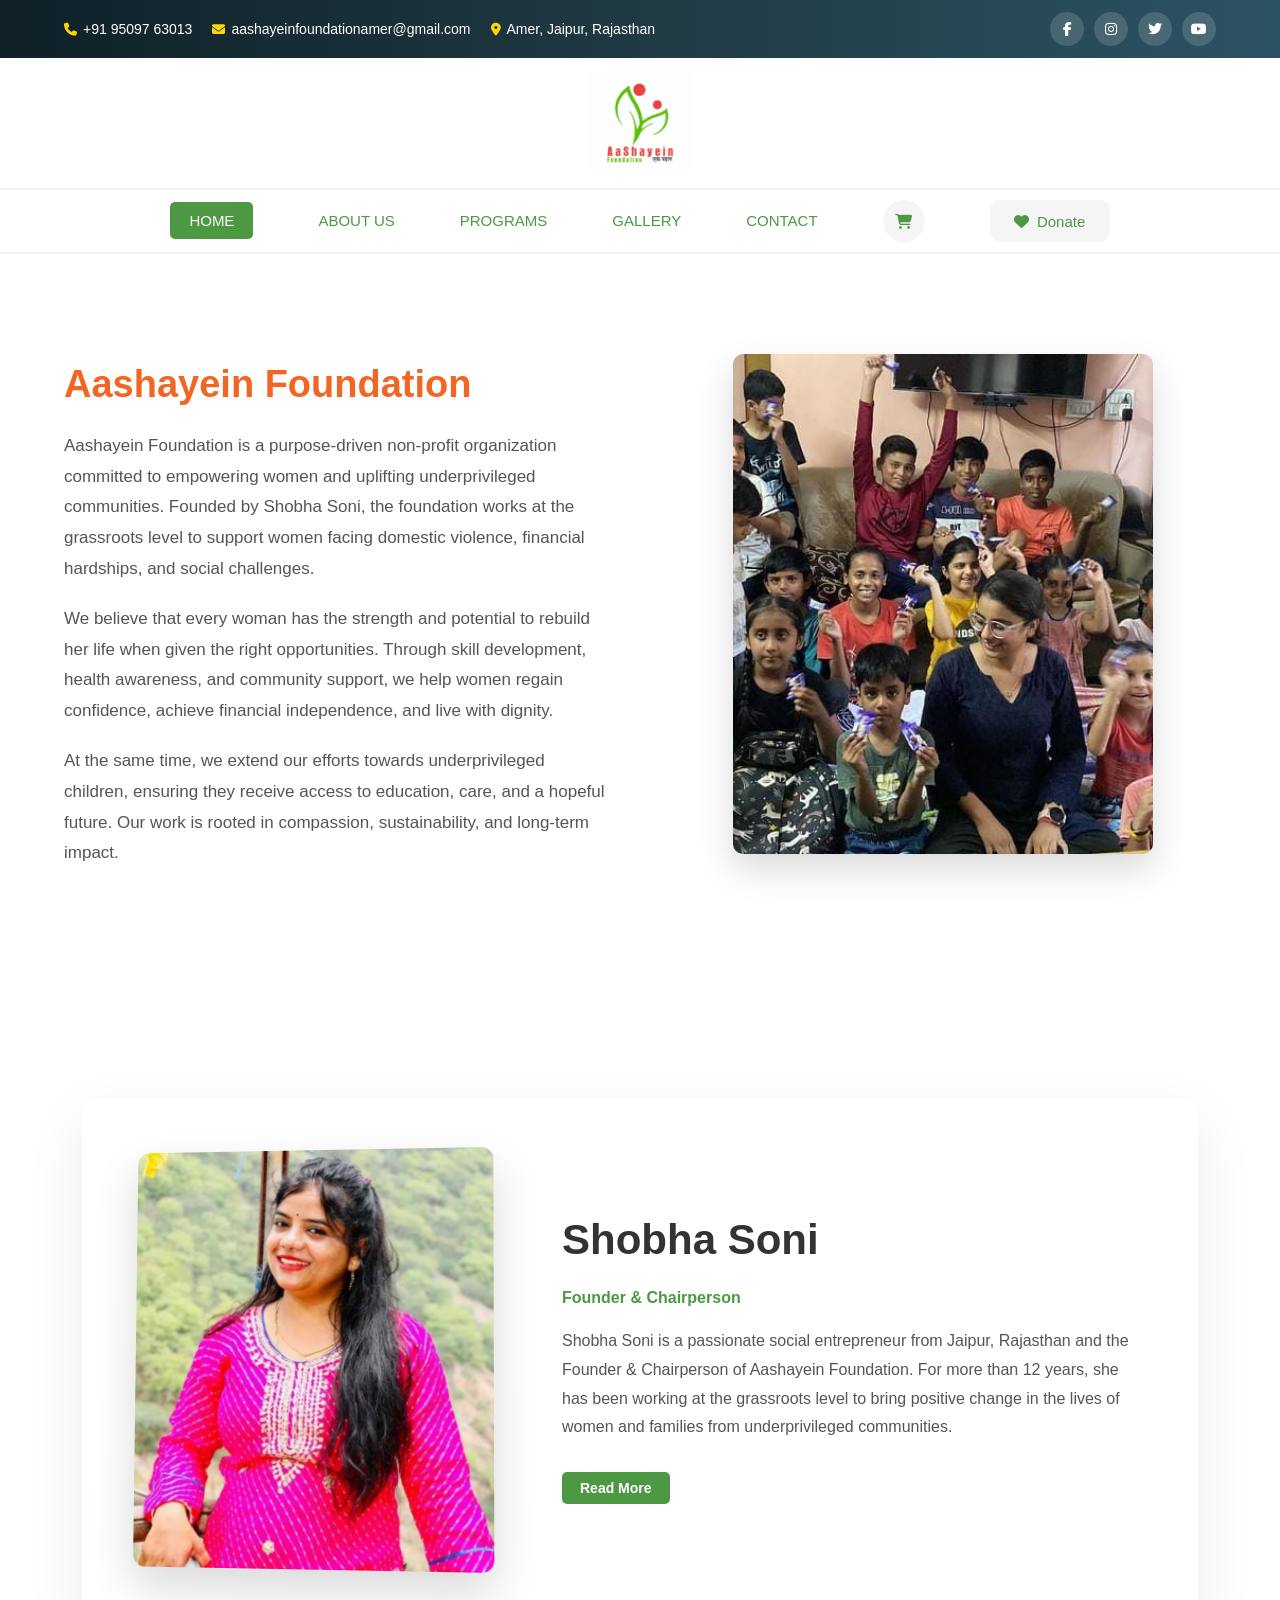
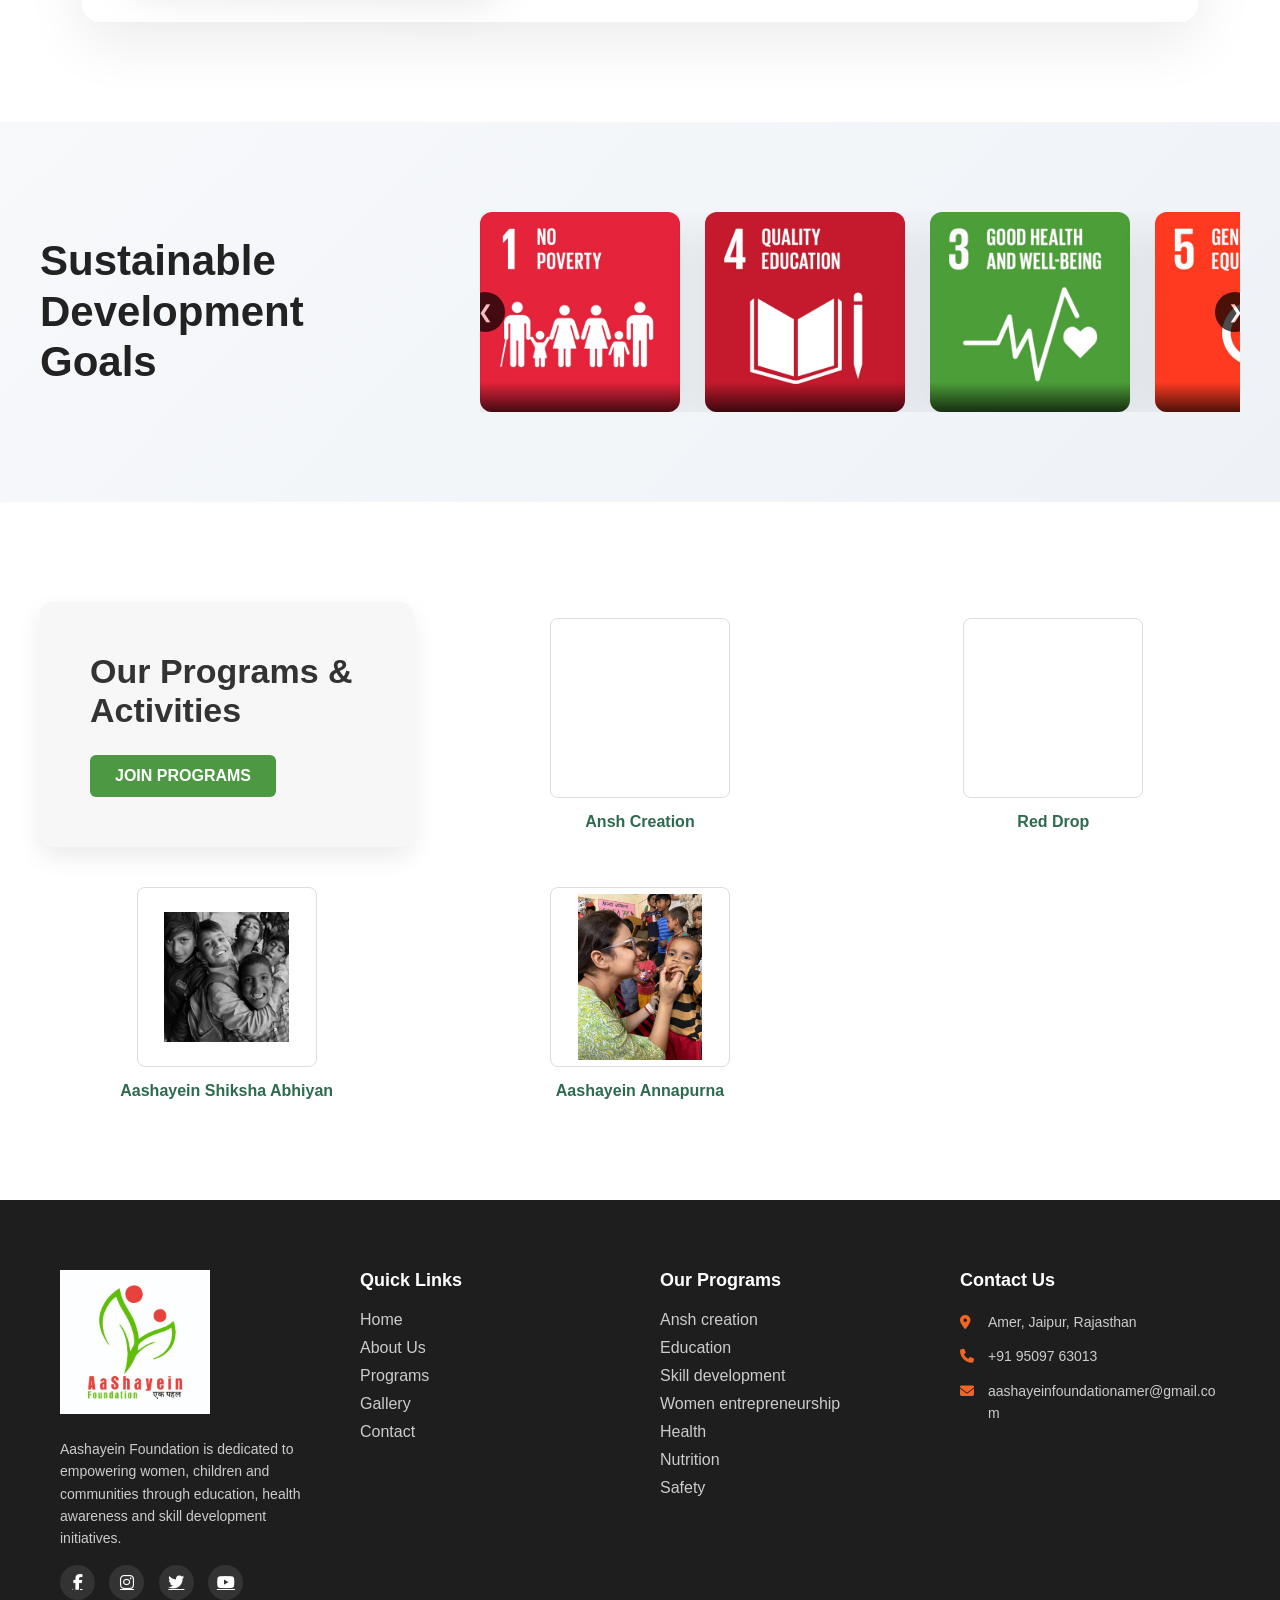
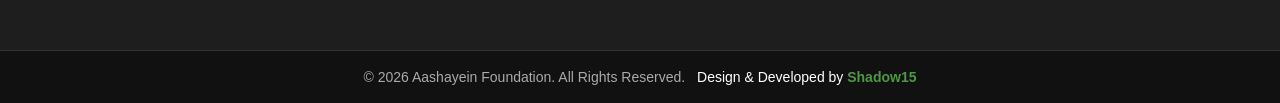
==== commit b3a37671: "design updated" ====
--- a/index.html
+++ b/index.html
@@ -107,7 +107,7 @@
 
                 <!-- Cart Button -->
                 <li>
-                    <a href="https://yourcartwebsite.com"
+                    <a href="#"
                        target="_blank"
                        class="btn-cart">
                         <i class="fas fa-shopping-cart"></i>
@@ -249,87 +249,62 @@
 
 <div class="sdg-container">
 
-    <!-- Left Title -->
+    <!-- LEFT TITLE -->
     <div class="sdg-left">
-
         <h2>
             Sustainable <br>
             Development <br>
             Goals
         </h2>
-
-    </div>
-
-
-    <!-- Right Slider -->
+    </div>
+
+
+    <!-- RIGHT SLIDER -->
     <div class="sdg-slider">
 
+        <!-- Slider Buttons -->
         <button class="sdg-btn prev">&#10094;</button>
 
         <div class="sdg-track" id="sdgTrack">
 
             <!-- CARD 1 -->
             <div class="sdg-card">
-
-                <h3>No Poverty</h3>
-
-                <p>
-                Working towards eliminating poverty and 
-                improving living standards of communities.
-                </p>
-
-            </div>
-
+                <img src="images/poverty 1.jpeg" alt="No Poverty">
+                <div class="sdg-overlay">
+                    <!-- <h3>No Poverty</h3> -->
+                </div>
+            </div>
 
             <!-- CARD 2 -->
             <div class="sdg-card">
-
-                <h3>Quality Education</h3>
-
-                <p>
-                Ensuring inclusive and quality education 
-                for children and youth in rural areas.
-                </p>
-
-            </div>
-
+                <img src="images/quality education 4.jpeg" alt="Quality Education">
+                <div class="sdg-overlay">
+                    <!-- <h3>Quality Education</h3> -->
+                </div>
+            </div>
 
             <!-- CARD 3 -->
             <div class="sdg-card">
-
-                <h3>Gender Equality</h3>
-
-                <p>
-                Empowering women and girls through 
-                education, skill development and leadership.
-                </p>
-
-            </div>
-
+                <img src="images/good health and well-being 3.jpeg" alt="Good Health">
+                <div class="sdg-overlay">
+                    <!-- <h3>Good Health</h3> -->
+                </div>
+            </div>
 
             <!-- CARD 4 -->
             <div class="sdg-card">
-
-                <h3>Good Health</h3>
-
-                <p>
-                Promoting health awareness, sanitation 
-                and access to healthcare services.
-                </p>
-
-            </div>
-
+                <img src="images/gender equality 5.jpeg" alt="Zero Hunger">
+                <div class="sdg-overlay">
+                    <!-- <h3>gender equality</h3> -->
+                </div>
+            </div>
 
             <!-- CARD 5 -->
             <div class="sdg-card">
-
-                <h3>Sustainable Communities</h3>
-
-                <p>
-                Building resilient communities with 
-                sustainable livelihood opportunities.
-                </p>
-
+                <img src="images/sustainable cities and communities 11.jpeg" alt="Gender Equality">
+                <div class="sdg-overlay">
+                    <!-- <h3>Gender Equality</h3> -->
+                </div>
             </div>
 
         </div>
@@ -364,14 +339,14 @@
 
     <div class="program-card">
 
-        <a href="titli.html">
+        <a href="ansh creation.html">
 
         <div class="program-img">
             <img src="img/img-1.jpg" alt="">
         </div>
 
         <h3> Ansh Creation</h3>
-        <p>Skill Development Training Program</p>
+        <!-- <p>Skill Development Training Program</p> -->
 
         </a>
 
@@ -382,14 +357,14 @@
 
     <div class="program-card">
 
-        <a href="titlam.html">
+        <a href="#">
 
         <div class="program-img">
             <img src="img/programs/titlam.png" alt="">
         </div>
 
         <h3>Red Drop</h3>
-        <p>Women Entrepreneurship Program</p>
+        <!-- <p>Women Entrepreneurship Program</p> -->
 
         </a>
 
@@ -400,14 +375,14 @@
 
     <div class="program-card">
 
-        <a href="spotless.html">
+        <a href="#">
 
         <div class="program-img">
-            <img src="img/programs/spotless.png" alt="">
+            <img src="images/child education.jpg" alt="">
         </div>
 
         <h3>Aashayein Shiksha Abhiyan </h3>
-        <p>Capacity Building on MHM</p>
+        <!-- <p>Capacity Building on MHM</p> -->
 
         </a>
 
@@ -418,14 +393,14 @@
 
     <div class="program-card">
 
-        <a href="laadli.html">
+        <a href="#">
 
         <div class="program-img">
-            <img src="img/programs/laadli.png" alt="">
+            <img src="images/Gallery 11.jpeg" alt="">
         </div>
 
         <h3>Aashayein Annapurna </h3>
-        <p>Education & Outreach Program</p>
+        <!-- <p>Education & Outreach Program</p> -->
 
         </a>
 
@@ -731,11 +706,14 @@
 
         <ul>
 
-            <li><a href="#">Titli Program</a></li>
-            <li><a href="#">Titlam Program</a></li>
-            <li><a href="#">Spotless Dame</a></li>
-            <li><a href="#">Shiksha Setu</a></li>
-            <li><a href="#">Laadli Program</a></li>
+            <li><a href="#">Ansh creation</a></li>
+            <li><a href="education.html">Education</a></li>
+            <li><a href="skill development.html">Skill development</a></li>
+            <li><a href="women entrepreneurship.html">Women entrepreneurship</a></li>
+            <li><a href="health.html">Health</a></li>
+            <li><a href="nutrition.html">Nutrition</a></li>
+              <li><a href="safety.html">Safety</a></li>
+          
 
         </ul>
 
@@ -782,7 +760,13 @@
 <div class="footer-bottom">
 
 <p>
-© 2026 Aashayein Foundation. All Rights Reserved.
+© 2026 Aashayein Foundation. All Rights Reserved.  
+<span class="dev-text">
+Design & Developed by 
+<a href="https://yourwebsite.com" target="_blank">
+Shadow15
+</a>
+</span>
 </p>
 
 </div>
--- a/css/style.css
+++ b/css/style.css
@@ -777,275 +777,193 @@
 
 }
 /* ================================= */
-/* SDG SECTION */
+/* SDG SECTION - MODERN DESIGN */
 /* ================================= */
 
 .sdg-section{
-padding:90px 20px;
-background:#f5f5f5;
-}
-
-/* Layout */
+    padding:90px 20px;
+    background:linear-gradient(135deg,#f7f9fb,#eef2f7);
+}
 
 .sdg-container{
-
-display:flex;
-
-align-items:center;
-
-gap:60px;
-
-max-width:1200px;
-
-margin:auto;
-
-}
-
-/* Left Title */
+    max-width:1200px;
+    margin:auto;
+    display:flex;
+    align-items:center;
+    gap:60px;
+}
+
+/* LEFT TITLE */
 
 .sdg-left{
-flex:1;
+    flex:1;
 }
 
 .sdg-left h2{
-
-font-size:42px;
-
-font-weight:700;
-
-line-height:1.2;
-
-color:#333;
-
-}
-
-/* Slider */
+    font-size:42px;
+    font-weight:700;
+    line-height:1.2;
+    color:#222;
+}
+
+/* SLIDER */
 
 .sdg-slider{
-
-position:relative;
-
-overflow:hidden;
-
-flex:2;
-
-}
-
-/* Track */
+    flex:2;
+    position:relative;
+    overflow:hidden;
+}
+
+/* TRACK */
 
 .sdg-track{
-
-display:flex;
-
-gap:25px;
-
-transition:transform 0.5s ease;
-
+    display:flex;
+    gap:25px;
+    transition:transform 0.5s ease;
+}
+
+/* CARD */
+
+.sdg-card{
+    min-width:200px;
+    height:200px;
+    position:relative;
+    border-radius:12px;
+    overflow:hidden;
+    cursor:pointer;
+    box-shadow:0 15px 40px rgba(0,0,0,0.1);
+    transition:all 0.4s ease;
+}
+
+/* IMAGE */
+
+.sdg-card img{
+    width:100%;
+    height:100%;
+    object-fit:cover;
+    transition:transform 0.5s ease;
+}
+
+/* OVERLAY */
+
+.sdg-overlay{
+    position:absolute;
+    bottom:0;
+    left:0;
+    width:100%;
+    padding:15px;
+    background:linear-gradient(to top, rgba(0,0,0,0.7), transparent);
+    color:#fff;
+}
+
+.sdg-overlay h3{
+    font-size:16px;
+    font-weight:600;
+}
+
+/* HOVER EFFECT */
+
+.sdg-card:hover{
+    transform:translateY(-8px) scale(1.05);
+}
+
+.sdg-card:hover img{
+    transform:scale(1.1);
+}
+
+/* BUTTONS */
+
+.sdg-btn{
+    position:absolute;
+    top:50%;
+    transform:translateY(-50%);
+    width:40px;
+    height:40px;
+    border:none;
+    border-radius:50%;
+    background:#000;
+    color:#fff;
+    font-size:18px;
+    cursor:pointer;
+    z-index:2;
+    opacity:0.7;
+    transition:0.3s;
+}
+
+.sdg-btn:hover{
+    opacity:1;
+    background:#f26522;
+}
+
+.prev{
+    left:-15px;
+}
+
+.next{
+    right:-15px;
 }
 
 
 /* ================================= */
-/* SDG CARD */
+/* TABLET */
 /* ================================= */
 
-.sdg-card{
-
-min-width:240px;
-
-height:150px;
-
-background:#ffffff;
-
-border-radius:10px;
-
-padding:20px;
-
-display:flex;
-
-flex-direction:column;
-
-justify-content:center;
-
-box-shadow:0 10px 25px rgba(0,0,0,0.08);
-
-transition:0.35s;
-
-}
-
-/* Title */
-
-.sdg-card h3{
-
-font-size:18px;
-
-font-weight:600;
-
-margin-bottom:8px;
-
-color:#4c9843;
-
-}
-
-/* Description */
-
-.sdg-card p{
-
-font-size:14px;
-
-color:#555;
-
-line-height:1.5;
-
-}
-
-
-/* Hover */
-
-.sdg-card:hover{
-
-transform:translateY(-8px);
-
-box-shadow:0 18px 35px rgba(0,0,0,0.15);
-
+@media(max-width:992px){
+
+    .sdg-container{
+        flex-direction:column;
+        text-align:center;
+    }
+
+    .sdg-left h2{
+        font-size:34px;
+    }
+
+    .sdg-slider{
+        width:100%;
+    }
 }
 
 
 /* ================================= */
-/* Buttons */
+/* MOBILE */
 /* ================================= */
 
-.sdg-btn{
-
-position:absolute;
-
-top:50%;
-
-transform:translateY(-50%);
-
-background:#4c9843;
-
-color:#fff;
-
-border:none;
-
-width:38px;
-
-height:38px;
-
-cursor:pointer;
-
-z-index:2;
-
-border-radius:50%;
-
-font-size:18px;
-
-}
-
-.prev{
-left:-18px;
-}
-
-.next{
-right:-18px;
-}
-
-
-/* ================================= */
-/* TABLET RESPONSIVE */
-/* ================================= */
-
-@media(max-width:992px){
-
-.sdg-container{
-
-flex-direction:column;
-
-text-align:center;
-
-gap:40px;
-
-}
-
-.sdg-left h2{
-
-font-size:34px;
-
-}
-
-.sdg-slider{
-
-width:100%;
-
-}
-
-}
-
-/* ================================= */
-/* MOBILE RESPONSIVE */
-/* SDG SECTION - donate.html */
-/* ================================= */
-
 @media(max-width:600px){
 
-.sdg-section{
-padding:60px 15px;
-}
-
-.sdg-left h2{
-font-size:28px;
-line-height:1.3;
-}
-
-/* Slider adjustments */
-
-.sdg-slider{
-width:100%;
-overflow-x:auto;
-scroll-behavior:smooth;
-}
-
-/* Hide arrows on mobile */
-
-.sdg-btn{
-display:none;
-}
-
-/* Track scrollable */
-
-.sdg-track{
-gap:15px;
-padding-bottom:10px;
-}
-
-/* SQUARE CARD */
-
-.sdg-card{
-
-min-width:160px;
-
-height:160px;
-
-padding:15px;
-
-flex-shrink:0;
-
-display:flex;
-
-flex-direction:column;
-
-justify-content:center;
-
-text-align:center;
-
-}
-
-/* Hide scrollbar */
-
-.sdg-slider::-webkit-scrollbar{
-display:none;
-}
-
+    .sdg-section{
+        padding:60px 15px;
+    }
+
+    .sdg-left h2{
+        font-size:26px;
+    }
+
+    .sdg-track{
+        gap:15px;
+    }
+
+    .sdg-card{
+        min-width:140px;
+        height:140px;
+    }
+
+    .sdg-overlay h3{
+        font-size:13px;
+    }
+
+    .sdg-btn{
+        display:none;
+    }
+
+    .sdg-slider{
+        overflow-x:auto;
+        scroll-behavior:smooth;
+    }
+
+    .sdg-slider::-webkit-scrollbar{
+        display:none;
+    }
 }
 /* ================================= */
 /* PROGRAMS SECTION */
@@ -2058,7 +1976,59 @@
 border-top:1px solid #333;
 
 }
-
+/* ================================= */
+/* FOOTER BOTTOM */
+/* ================================= */
+
+.footer-bottom{
+
+background:#111;
+
+color:#aaa;
+
+text-align:center;
+
+padding:18px 10px;
+
+font-size:14px;
+
+}
+
+/* Developer Text */
+
+.dev-text{
+
+margin-left:8px;
+
+color:#fff;
+
+font-weight:500;
+
+}
+
+/* Link */
+
+.dev-text a{
+
+color:#4c9843;
+
+text-decoration:none;
+
+font-weight:600;
+
+transition:0.3s;
+
+}
+
+/* Hover Effect */
+
+.dev-text a:hover{
+
+color:#f26522;
+
+text-decoration:underline;
+
+}
 
 /* ================= TABLET ================= */
 
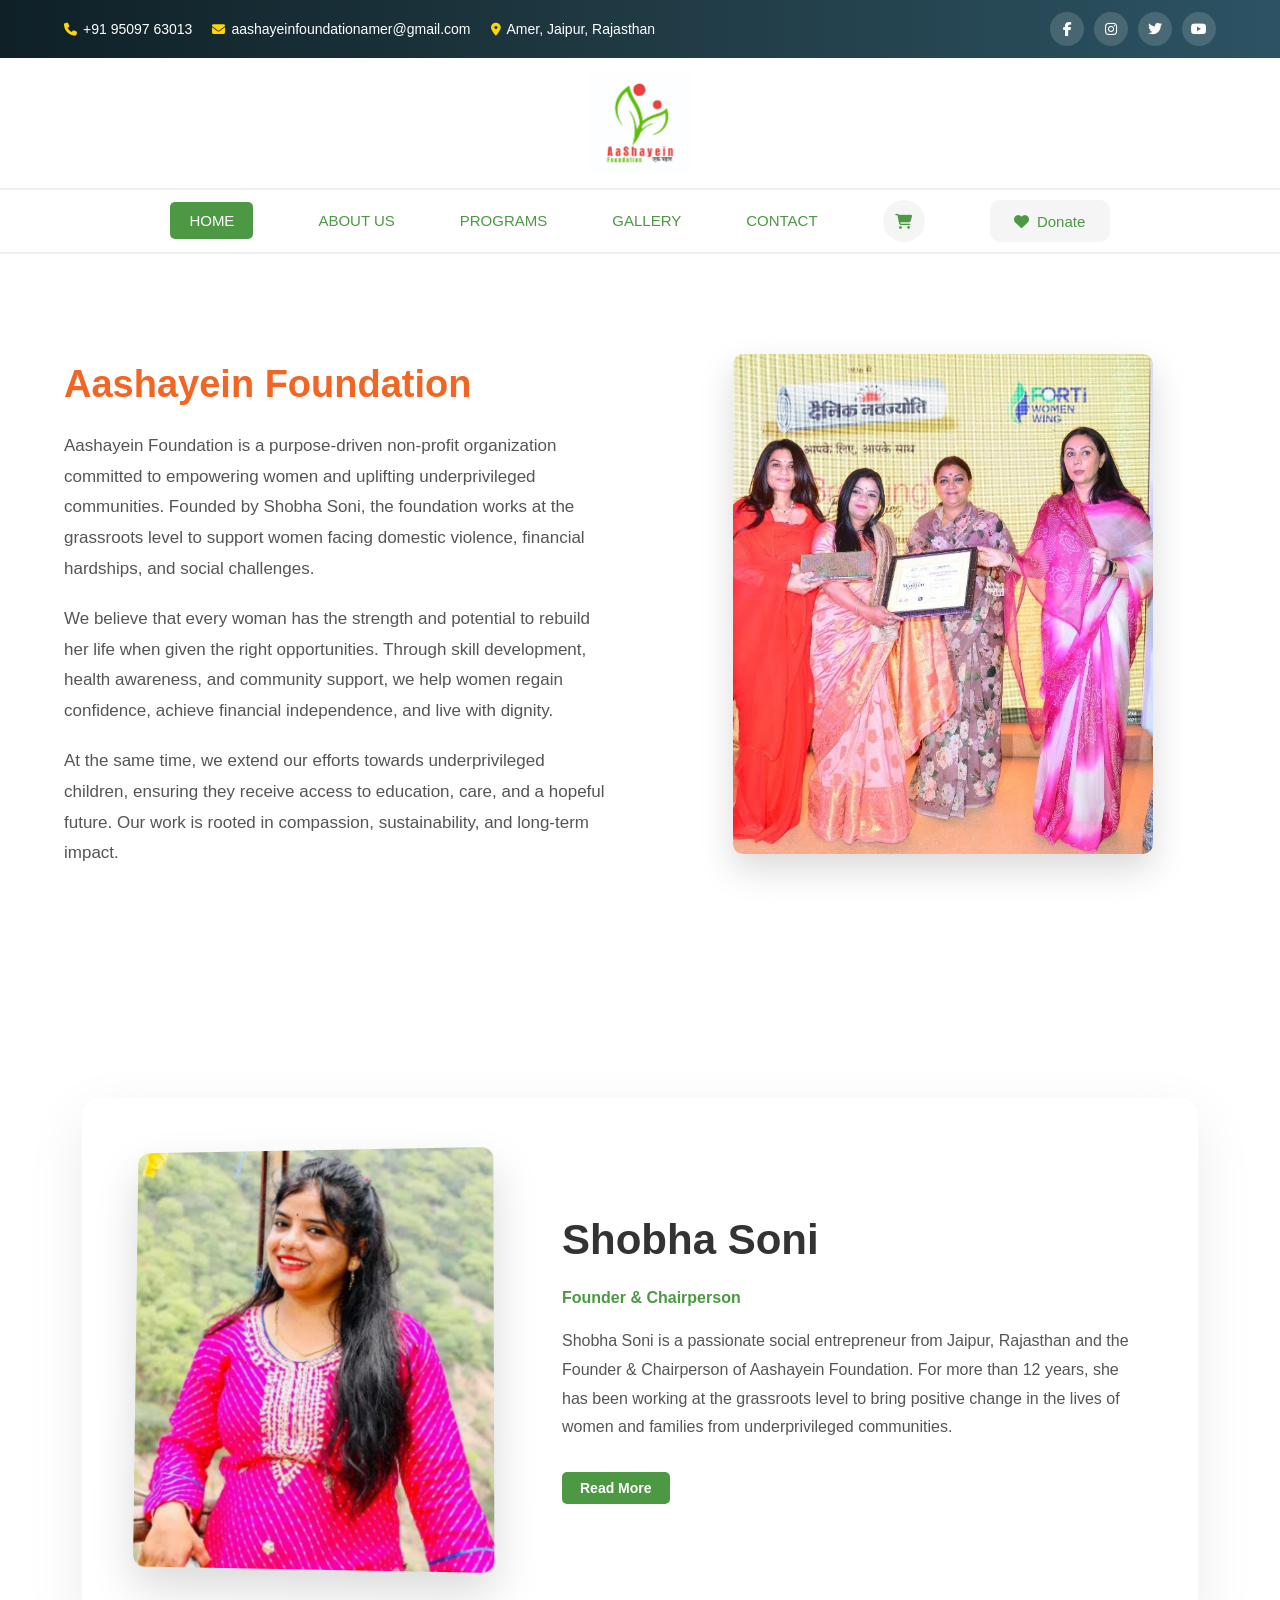
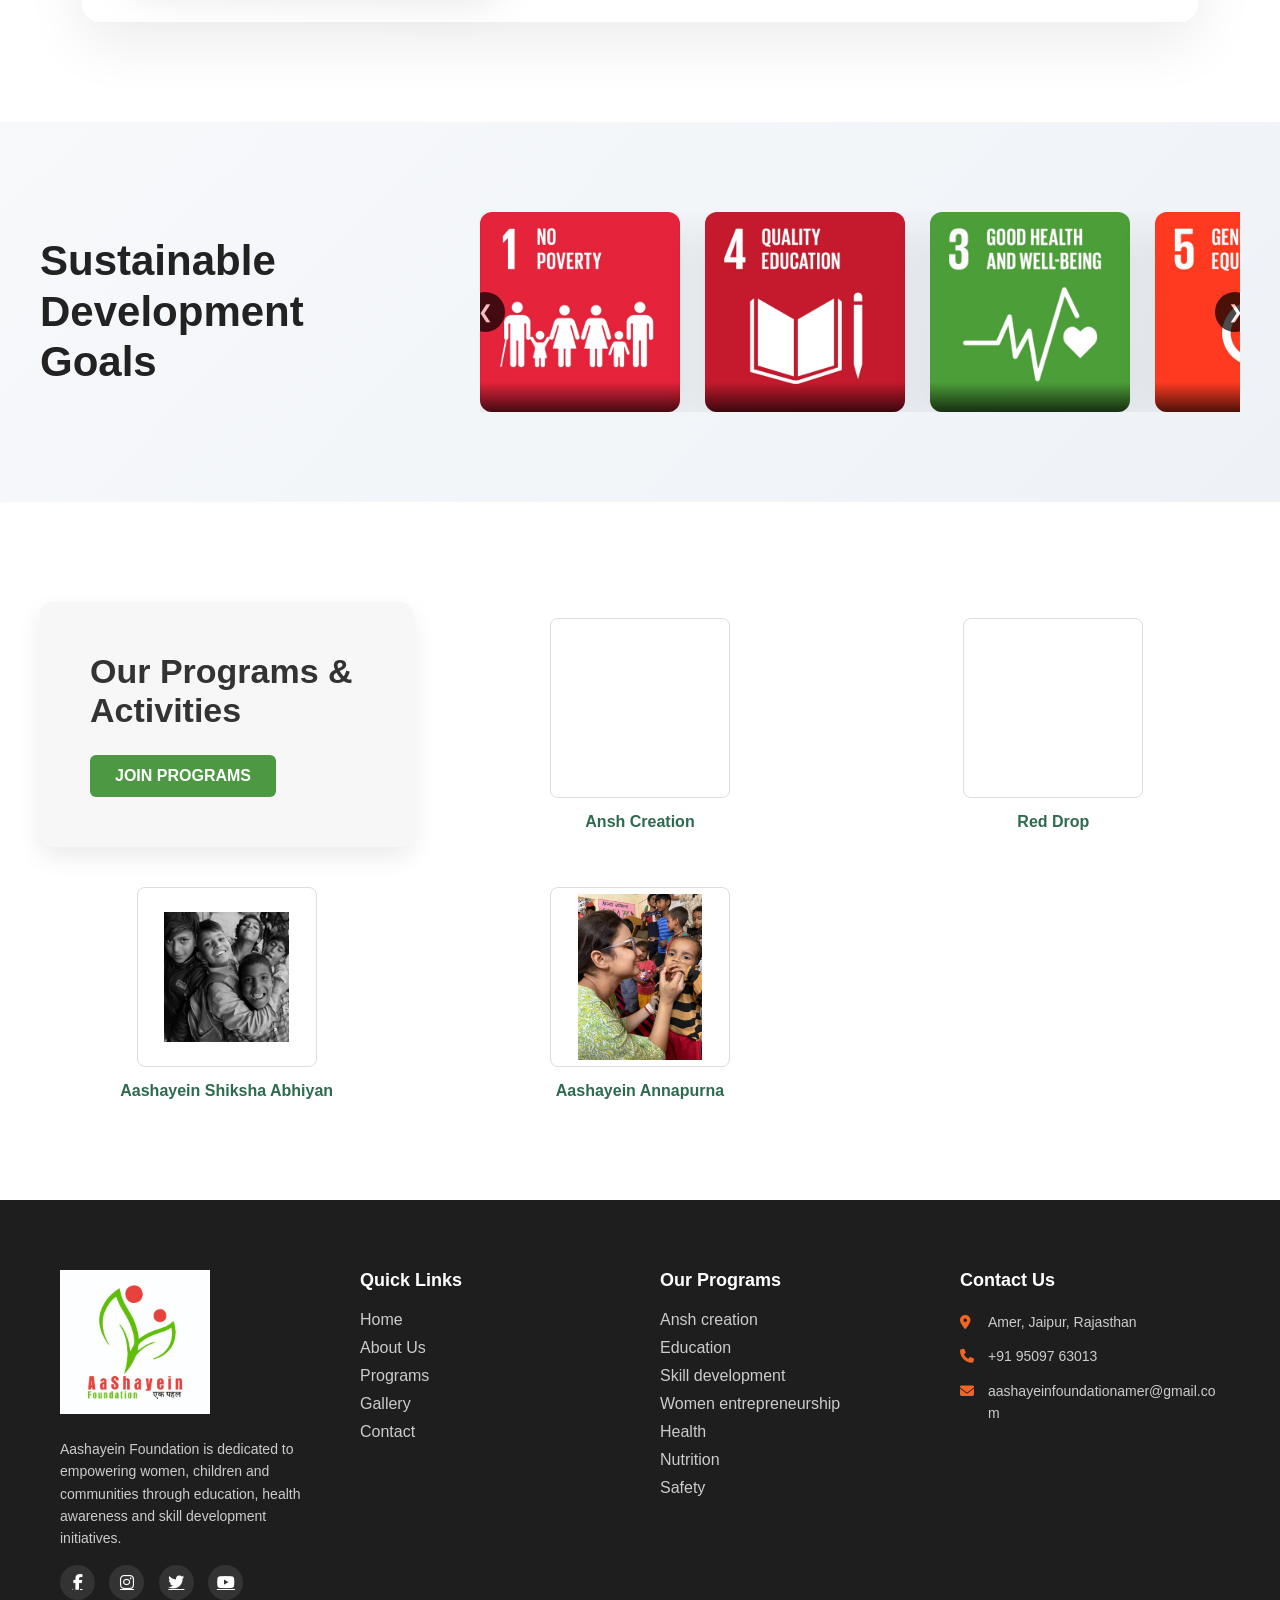
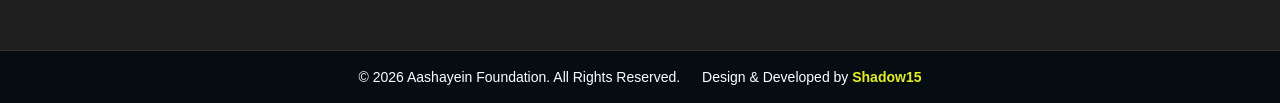
==== commit 955d9698: "all pages update" ====
--- a/index.html
+++ b/index.html
@@ -172,7 +172,7 @@
         <!-- Right Image -->
         <div class="about-image">
 
-            <img src="images/Gallery 14.jpeg" alt="PraveenLata Sansthan">
+            <img src="images/Home hero section.jpeg" alt="PraveenLata Sansthan">
 
         </div>
 
--- a/css/style.css
+++ b/css/style.css
@@ -1982,9 +1982,9 @@
 
 .footer-bottom{
 
-background:#111;
-
-color:#aaa;
+background:#050d12;
+
+color:#fff;
 
 text-align:center;
 
@@ -1998,7 +1998,7 @@
 
 .dev-text{
 
-margin-left:8px;
+margin-left:18px;
 
 color:#fff;
 
@@ -2010,11 +2010,11 @@
 
 .dev-text a{
 
-color:#4c9843;
+color:#e4ee27;
 
 text-decoration:none;
 
-font-weight:600;
+font-weight:700;
 
 transition:0.3s;
 
@@ -2024,7 +2024,7 @@
 
 .dev-text a:hover{
 
-color:#f26522;
+color:#f4e14f;
 
 text-decoration:underline;
 
@@ -3566,7 +3566,7 @@
 
 height:85vh;
 
-background:url("../images/donation\ image.jpg") center/cover no-repeat;
+background:url("../images/donation\ image.png") center/cover no-repeat;
 
 display:flex;
 
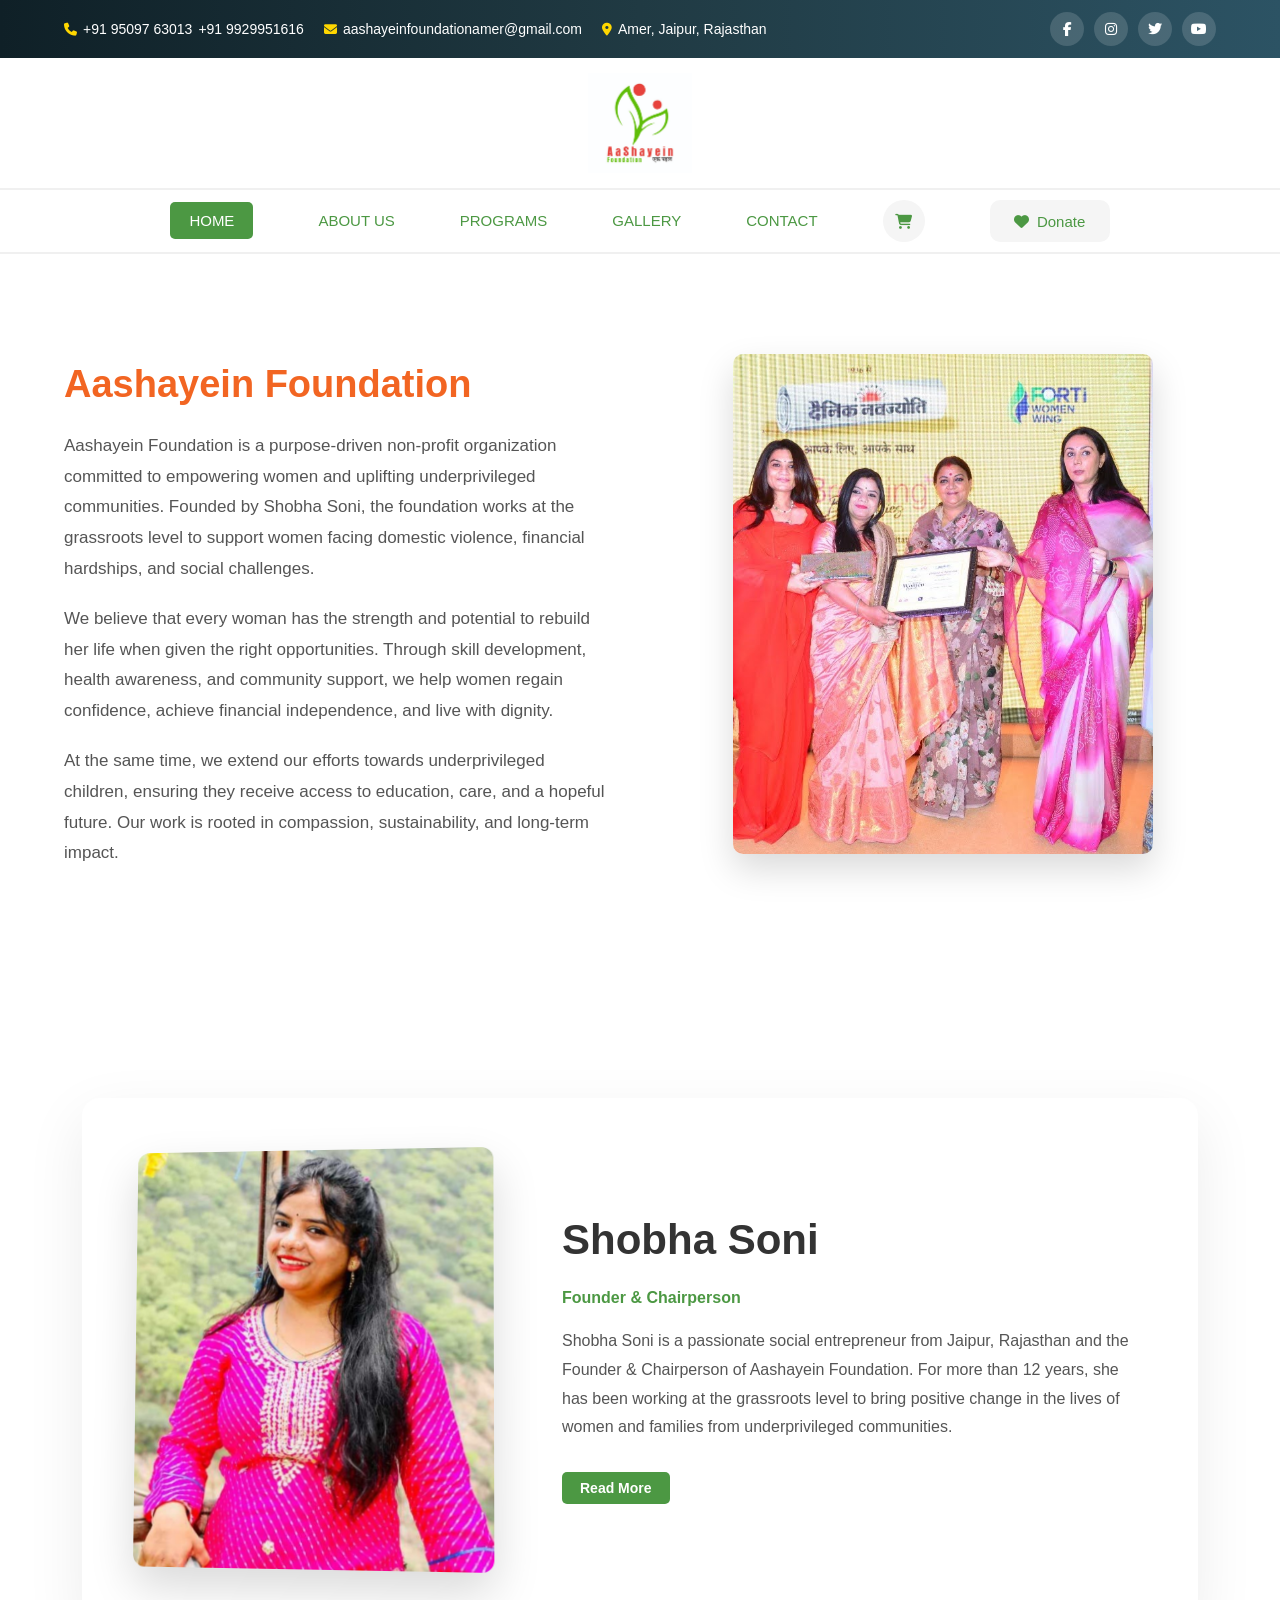
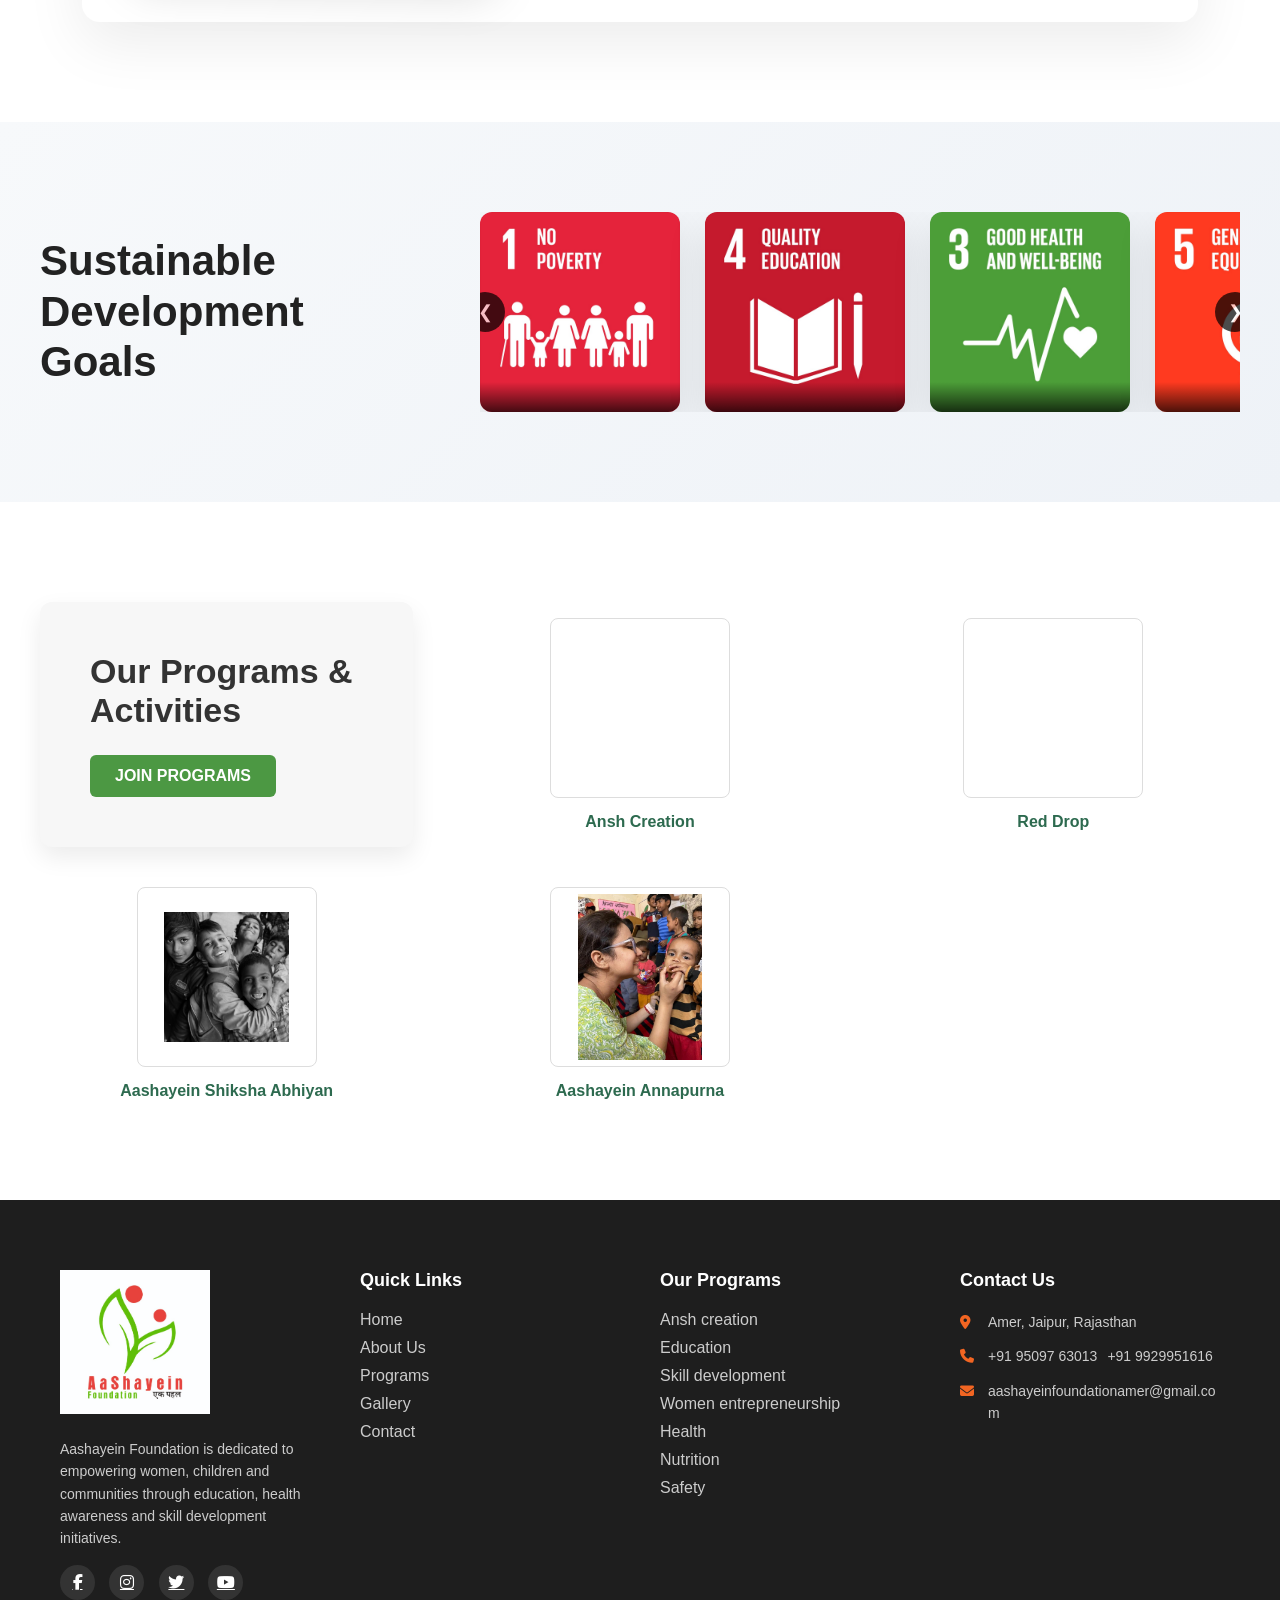
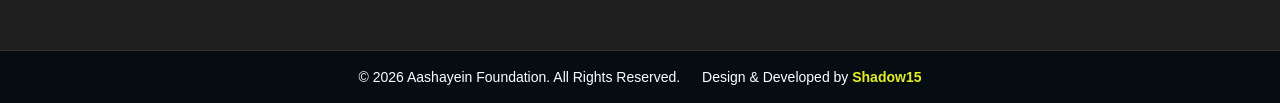
==== commit b29b61d7: "Some Changes" ====
--- a/index.html
+++ b/index.html
@@ -25,6 +25,7 @@
                 <a href="tel:+919509763013" class="top-link">
                     <i class="fas fa-phone"></i>
                     <span>+91 95097 63013</span>
+                    <span>+91 9929951616</span>
                 </a>
 
                 <a href="mailto:aashayeinfoundationamer@gmail.com" class="top-link">
@@ -90,11 +91,11 @@
                 <li class="dropdown">
                     <a href="#" class="dropdown-toggle">PROGRAMS</a>
 
-                    <ul class="dropdown-menu">
+ <ul class="dropdown-menu">
                         <li><a href="education.html">Education</a></li>
                         <li><a href="skill development.html">Skill Development</a></li>
                         <li><a href="women entrepreneurship.html">Women Entrepreneurship</a></li>
-                        <li><a href="titlam.html">Titlam</a></li>
+                        <li><a href="ansh creation.html">Ansh creation</a></li>
                         <li><a href="health.html">Health</a></li>
                         <li><a href="nutrition.html">Nutrition</a></li>
                         <li><a href="safety.html">Safety</a></li>
@@ -732,11 +733,14 @@
         <span>Amer, Jaipur, Rajasthan</span>
         </p>
 
-        <!-- Phone -->
+ <!-- Phone -->
         <p class="footer-contact">
         <i class="fas fa-phone"></i>
         <span>
         <a href="tel:+919509763013">+91 95097 63013</a>
+        </span>
+                <span>
+        <a href="tel:+919929951616">+91 9929951616</a>
         </span>
         </p>
 
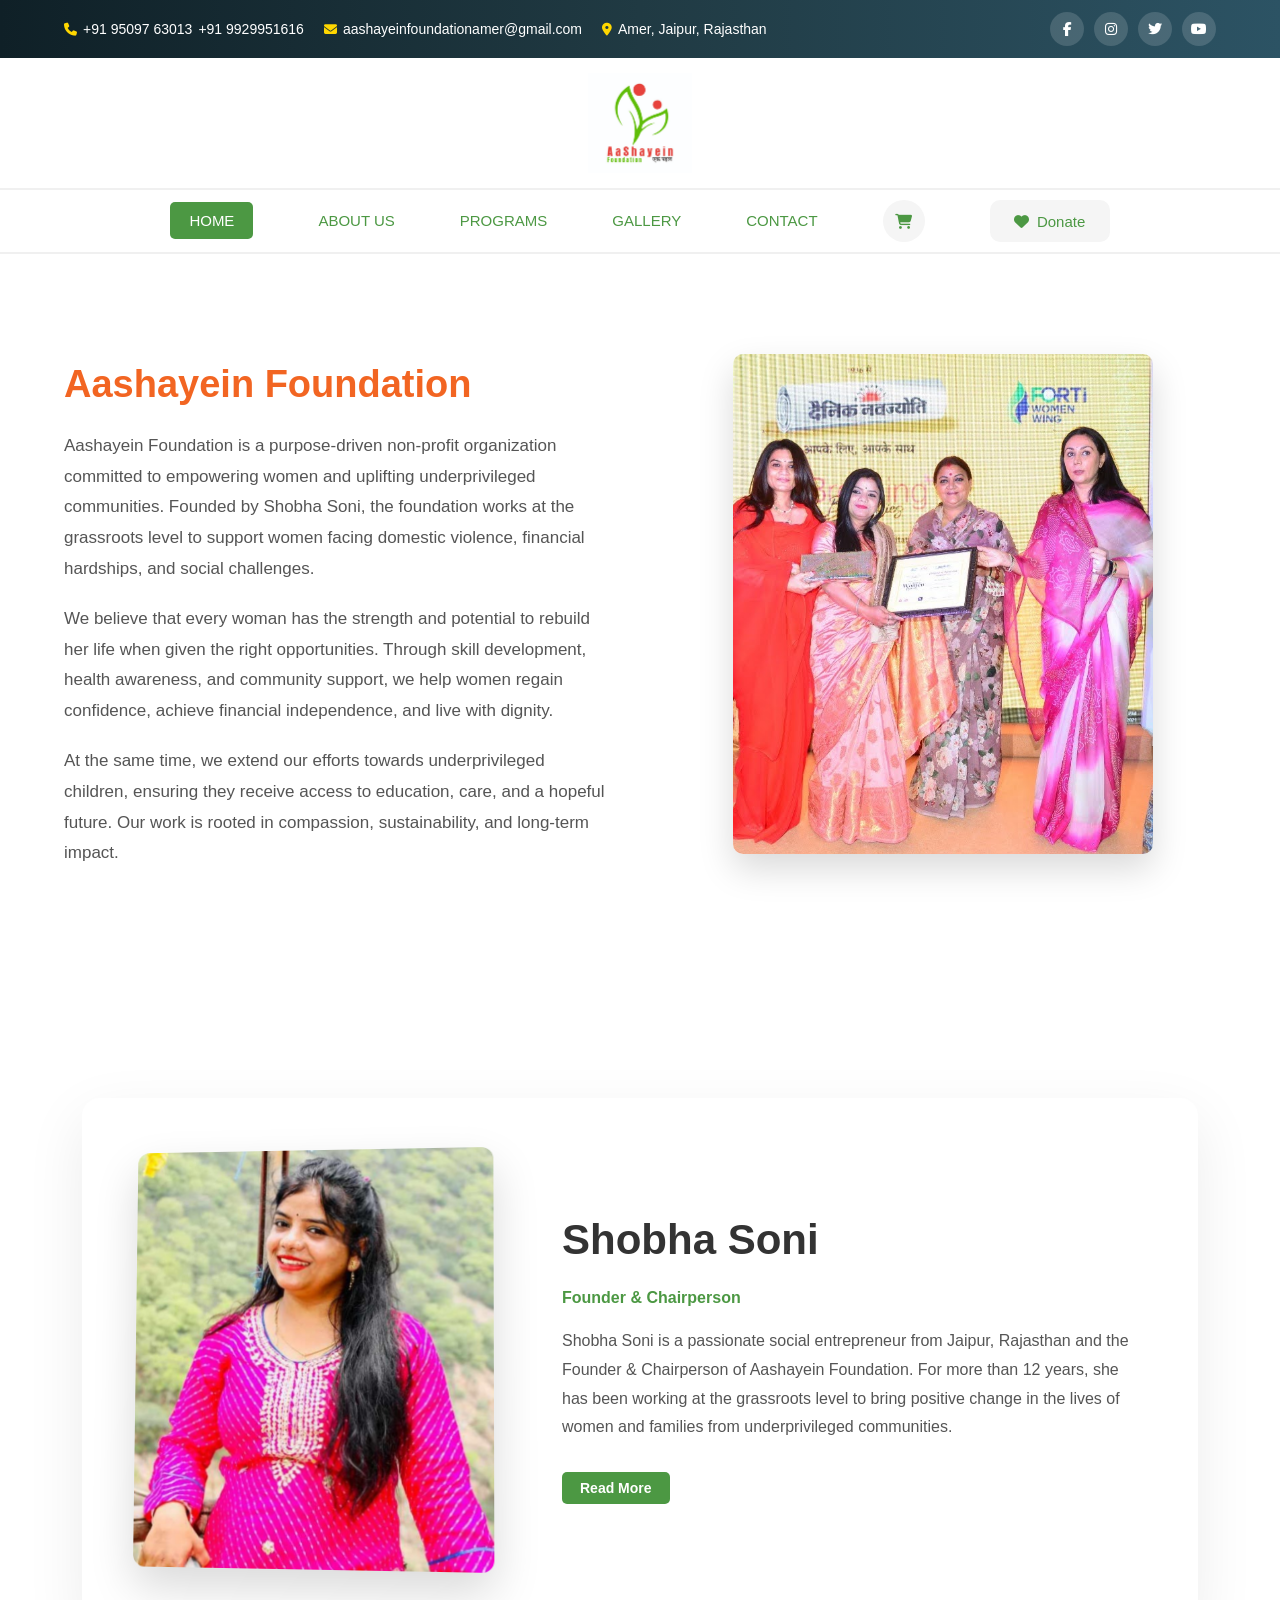
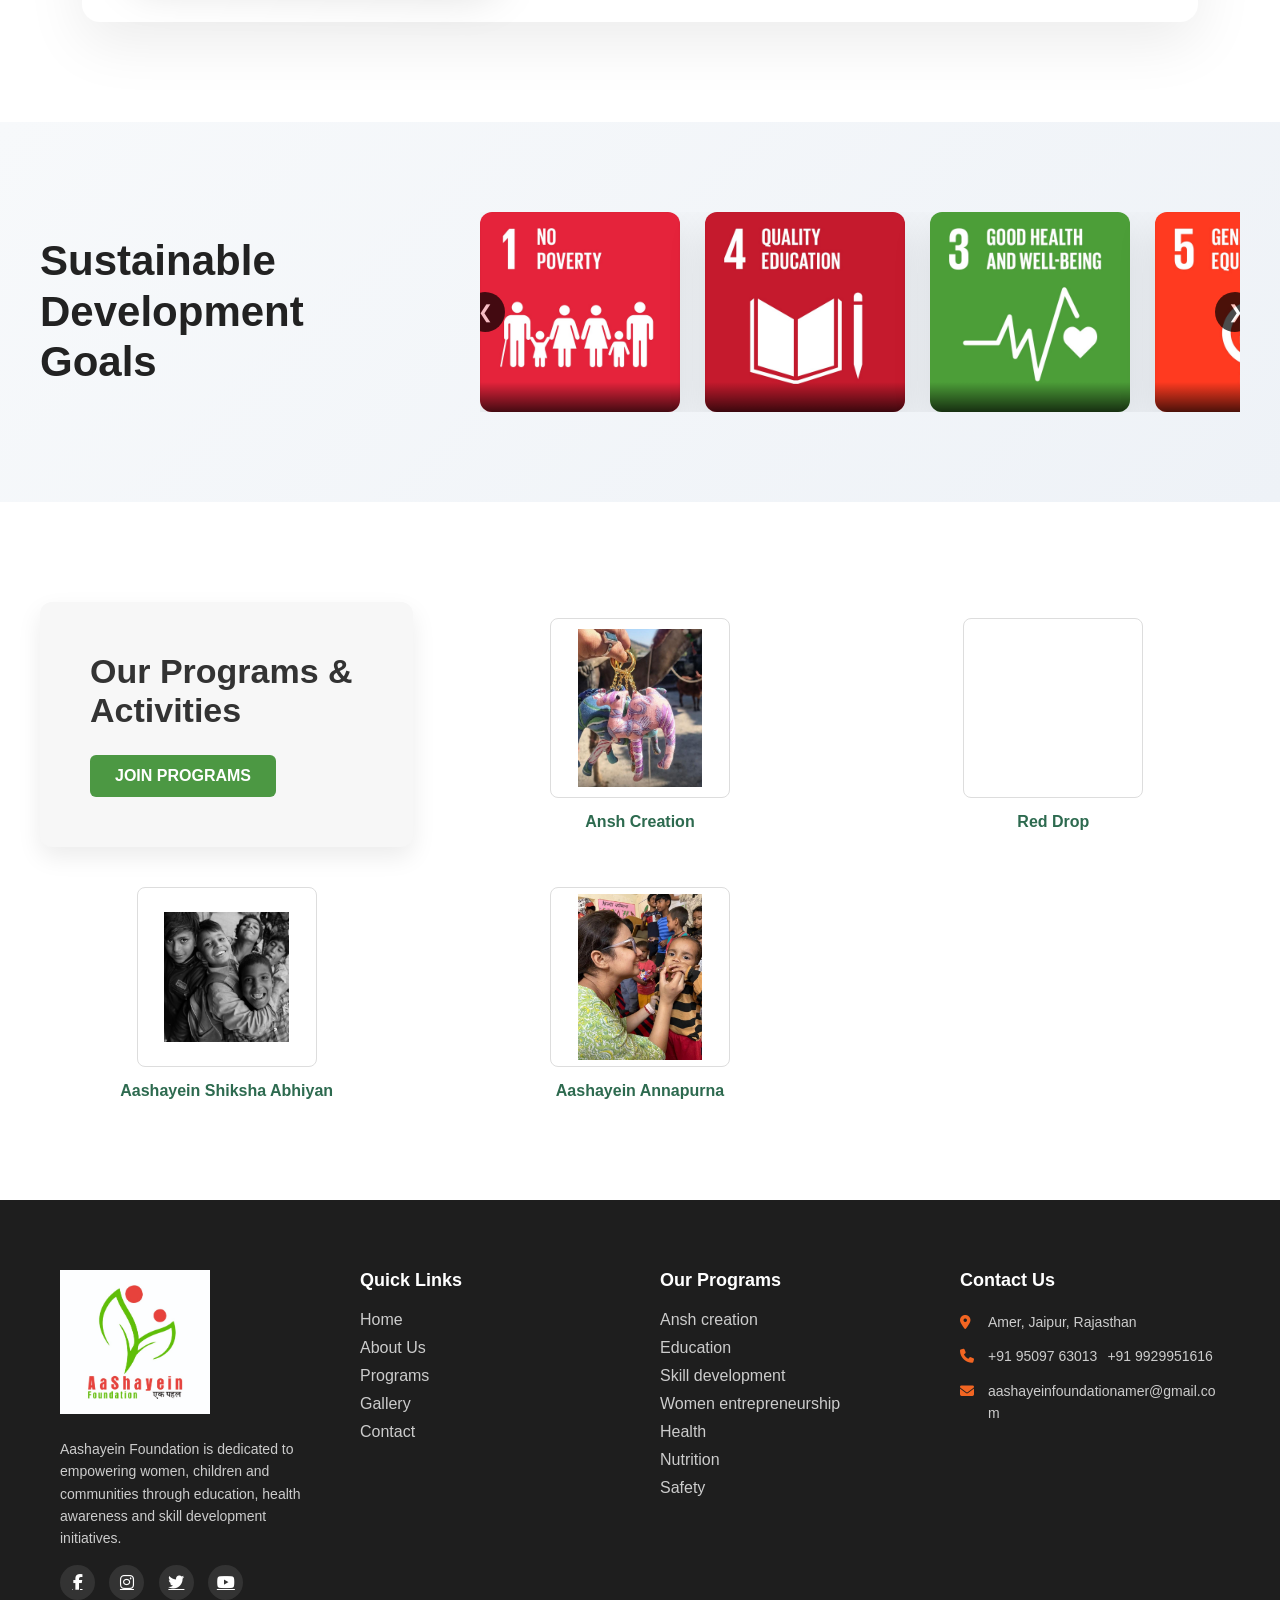
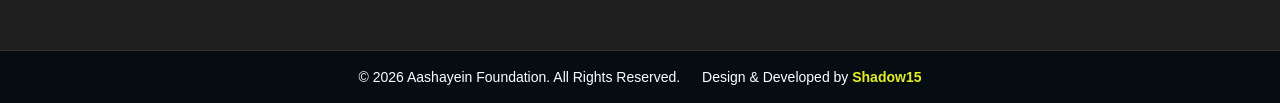
==== commit 9d12e656: "home update" ====
--- a/index.html
+++ b/index.html
@@ -45,7 +45,7 @@
                 <a href="#" class="social-btn facebook">
                     <i class="fab fa-facebook-f"></i>
                 </a>
-                <a href="#" class="social-btn instagram">
+                <a href="https://www.instagram.com/aashayein0224?igsh=MWQzc3licnR5Y3E5bw==" class="social-btn instagram">
                     <i class="fab fa-instagram"></i>
                 </a>
                 <a href="#" class="social-btn twitter">
@@ -343,7 +343,7 @@
         <a href="ansh creation.html">
 
         <div class="program-img">
-            <img src="img/img-1.jpg" alt="">
+            <img src="images/Ansh creation new photo.jpeg" alt="">
         </div>
 
         <h3> Ansh Creation</h3>
@@ -671,7 +671,7 @@
         <div class="footer-social">
 
             <a href="#"><i class="fab fa-facebook-f"></i></a>
-            <a href="#"><i class="fab fa-instagram"></i></a>
+            <a href="https://www.instagram.com/aashayein0224?igsh=MWQzc3licnR5Y3E5bw=="><i class="fab fa-instagram"></i></a>
             <a href="#"><i class="fab fa-twitter"></i></a>
             <a href="#"><i class="fab fa-youtube"></i></a>
 
@@ -767,7 +767,7 @@
 © 2026 Aashayein Foundation. All Rights Reserved.  
 <span class="dev-text">
 Design & Developed by 
-<a href="https://yourwebsite.com" target="_blank">
+<a href="https://shadow15.in/" target="_blank">
 Shadow15
 </a>
 </span>
--- a/css/style.css
+++ b/css/style.css
@@ -3840,7 +3840,7 @@
 
 .qr-wrapper img{
 
-width:160px;
+width:360px;
 
 background:white;
 
@@ -3887,7 +3887,7 @@
 
 .qr-wrapper img{
 
-width:130px;
+width:230px;
 
 }
 
@@ -3923,20 +3923,15 @@
 
 /* CARD */
 
-.donate-card{
-
-background:#ffffff;
-
-padding:35px;
-
-border-radius:10px;
-
-box-shadow:0 12px 30px rgba(0,0,0,0.08);
-
-transition:0.35s;
-
-position:relative;
-
+.donate-card{ background:#ffffff; padding:35px;
+     border-radius:10px;
+      box-shadow:0 12px 30px rgba(0,0,0,0.08); 
+     transition:0.35s;
+      position:relative;
+      -webkit-border-radius:10px; 
+     -moz-border-radius:10px;
+      -ms-border-radius:10px;
+      -o-border-radius:10px;
 }
 
 
